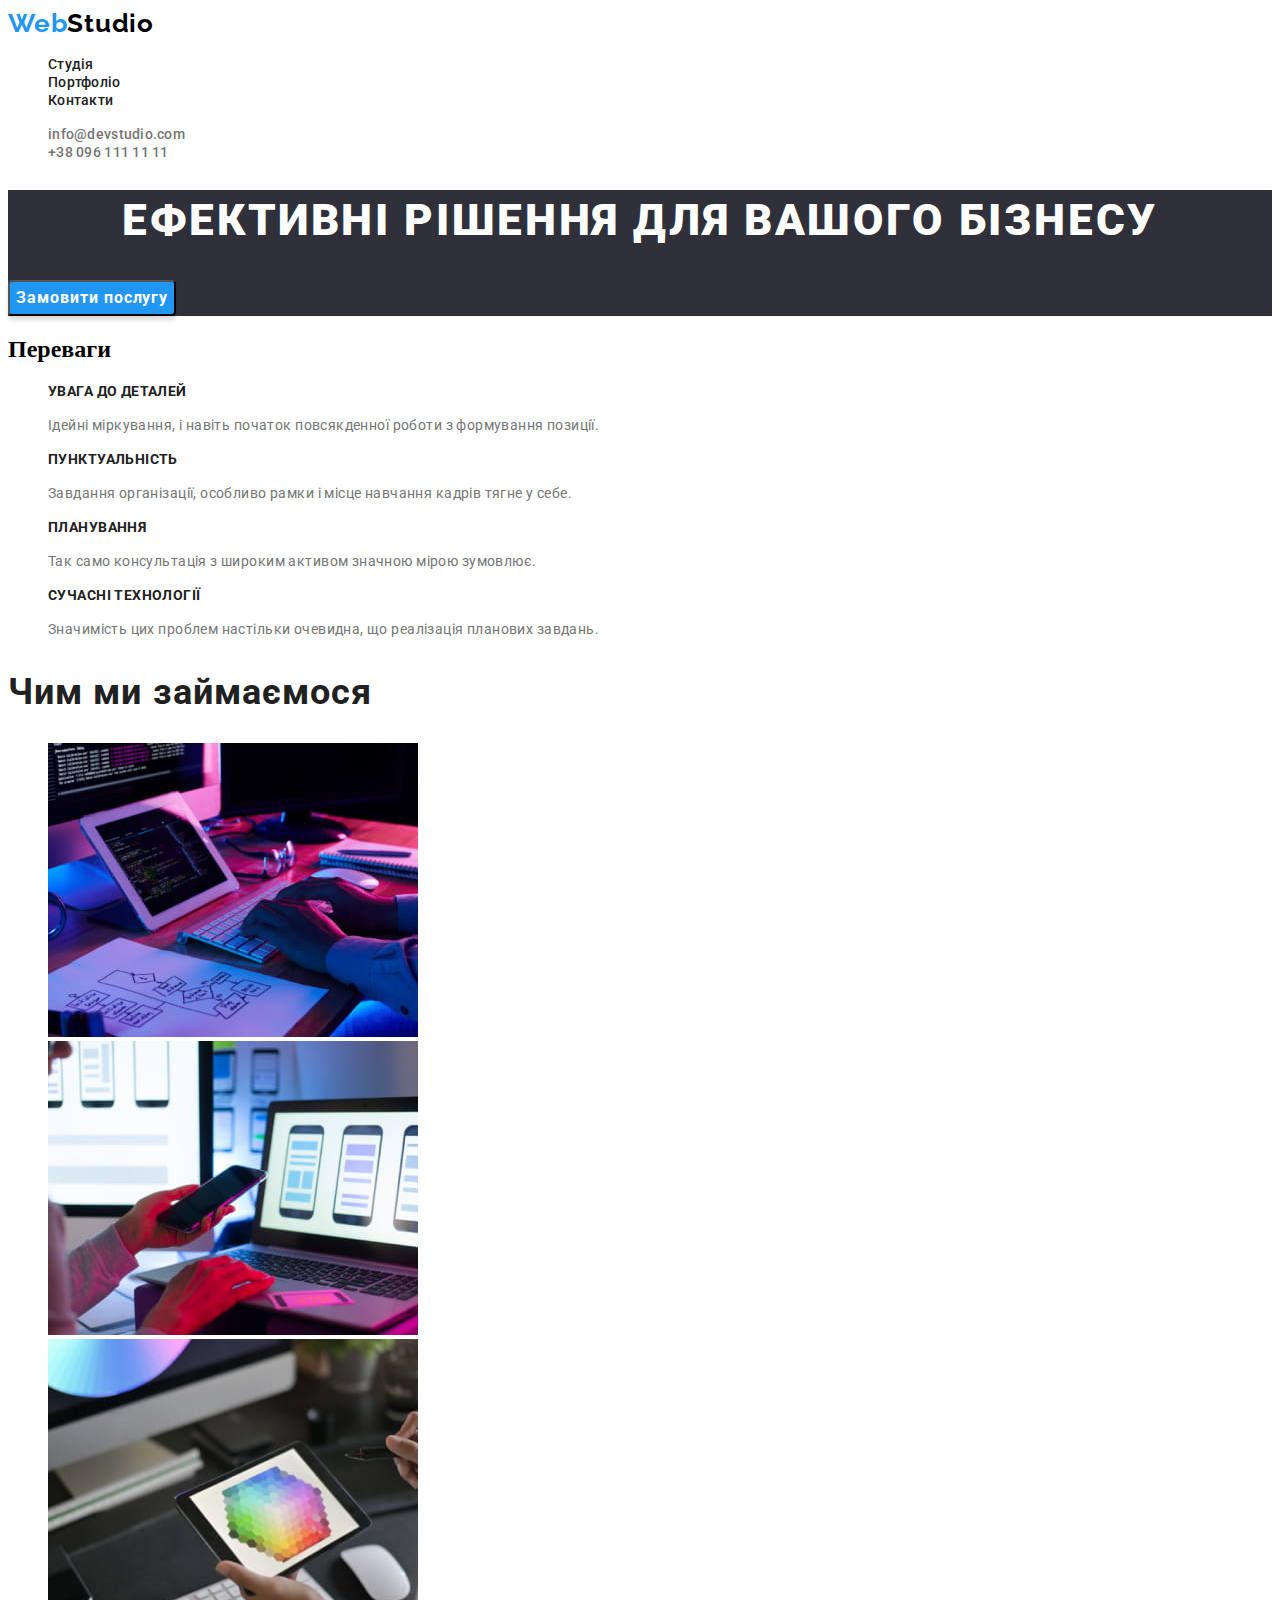
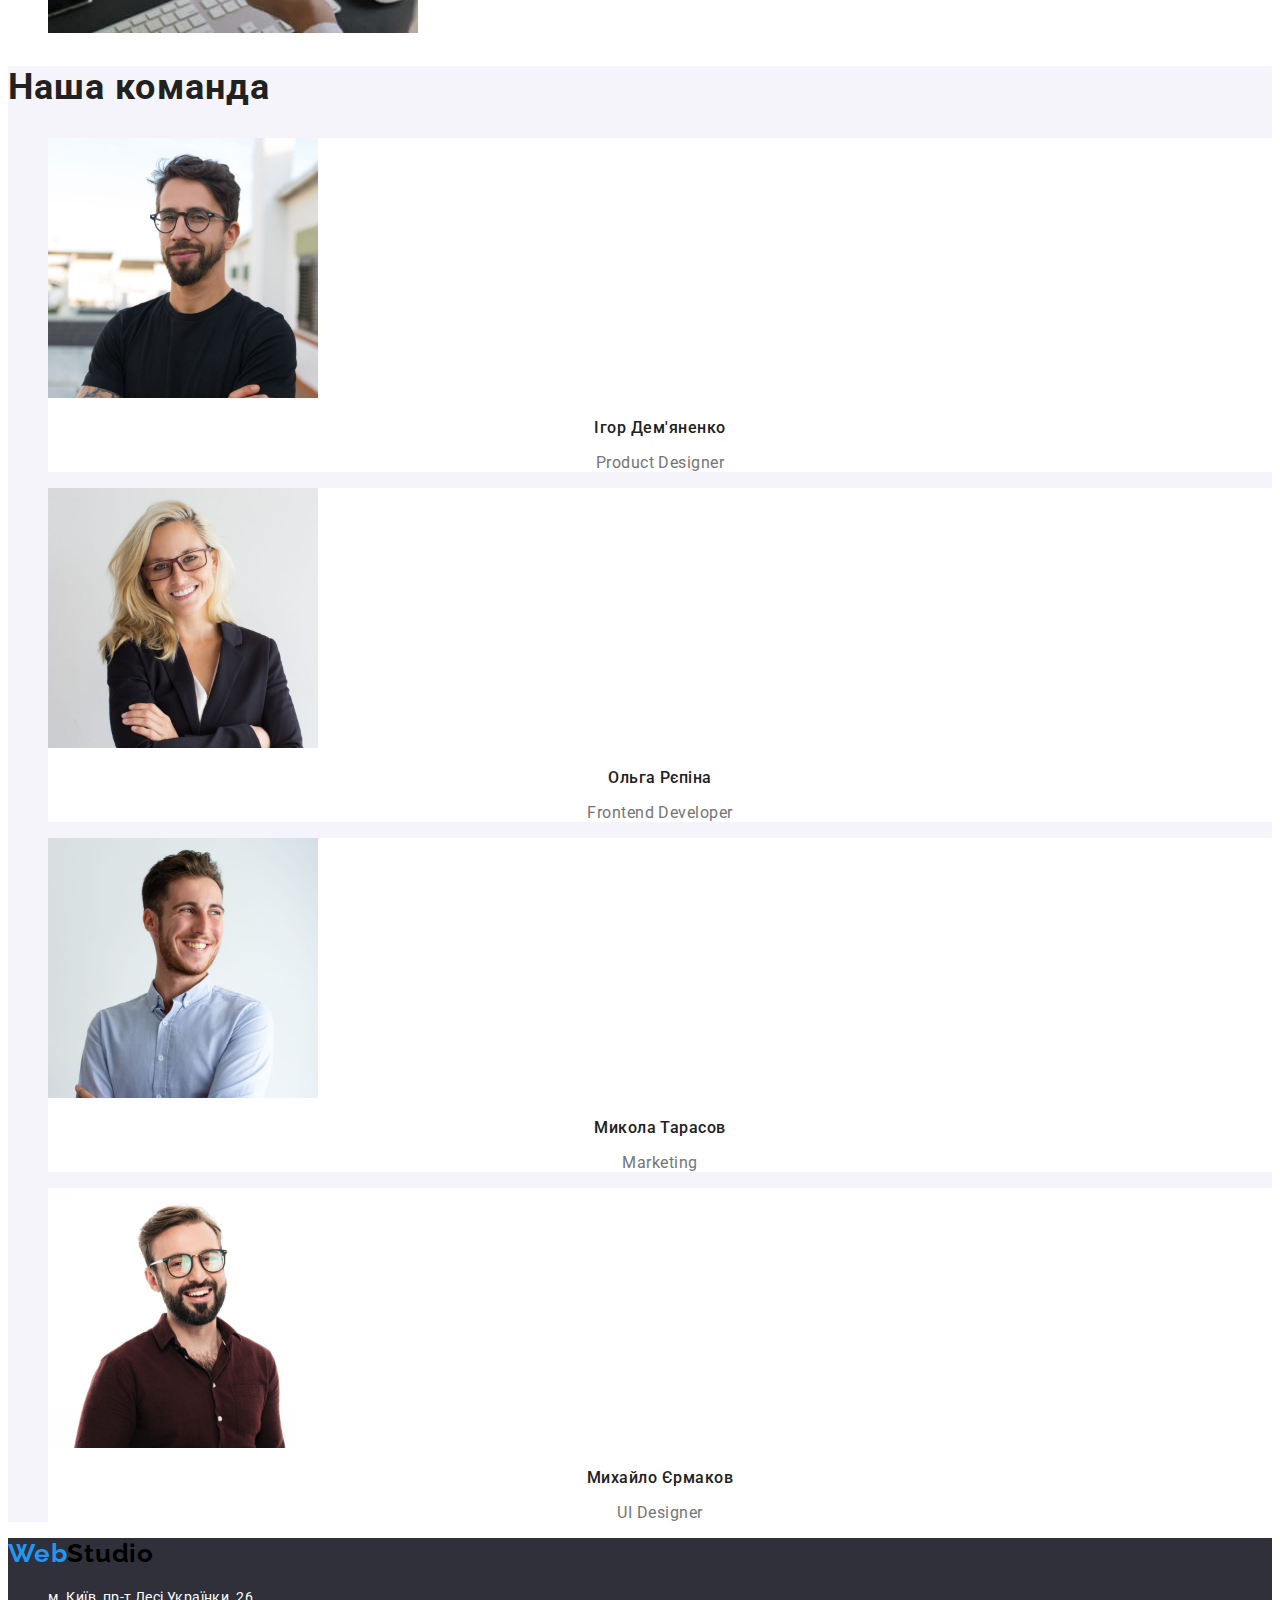
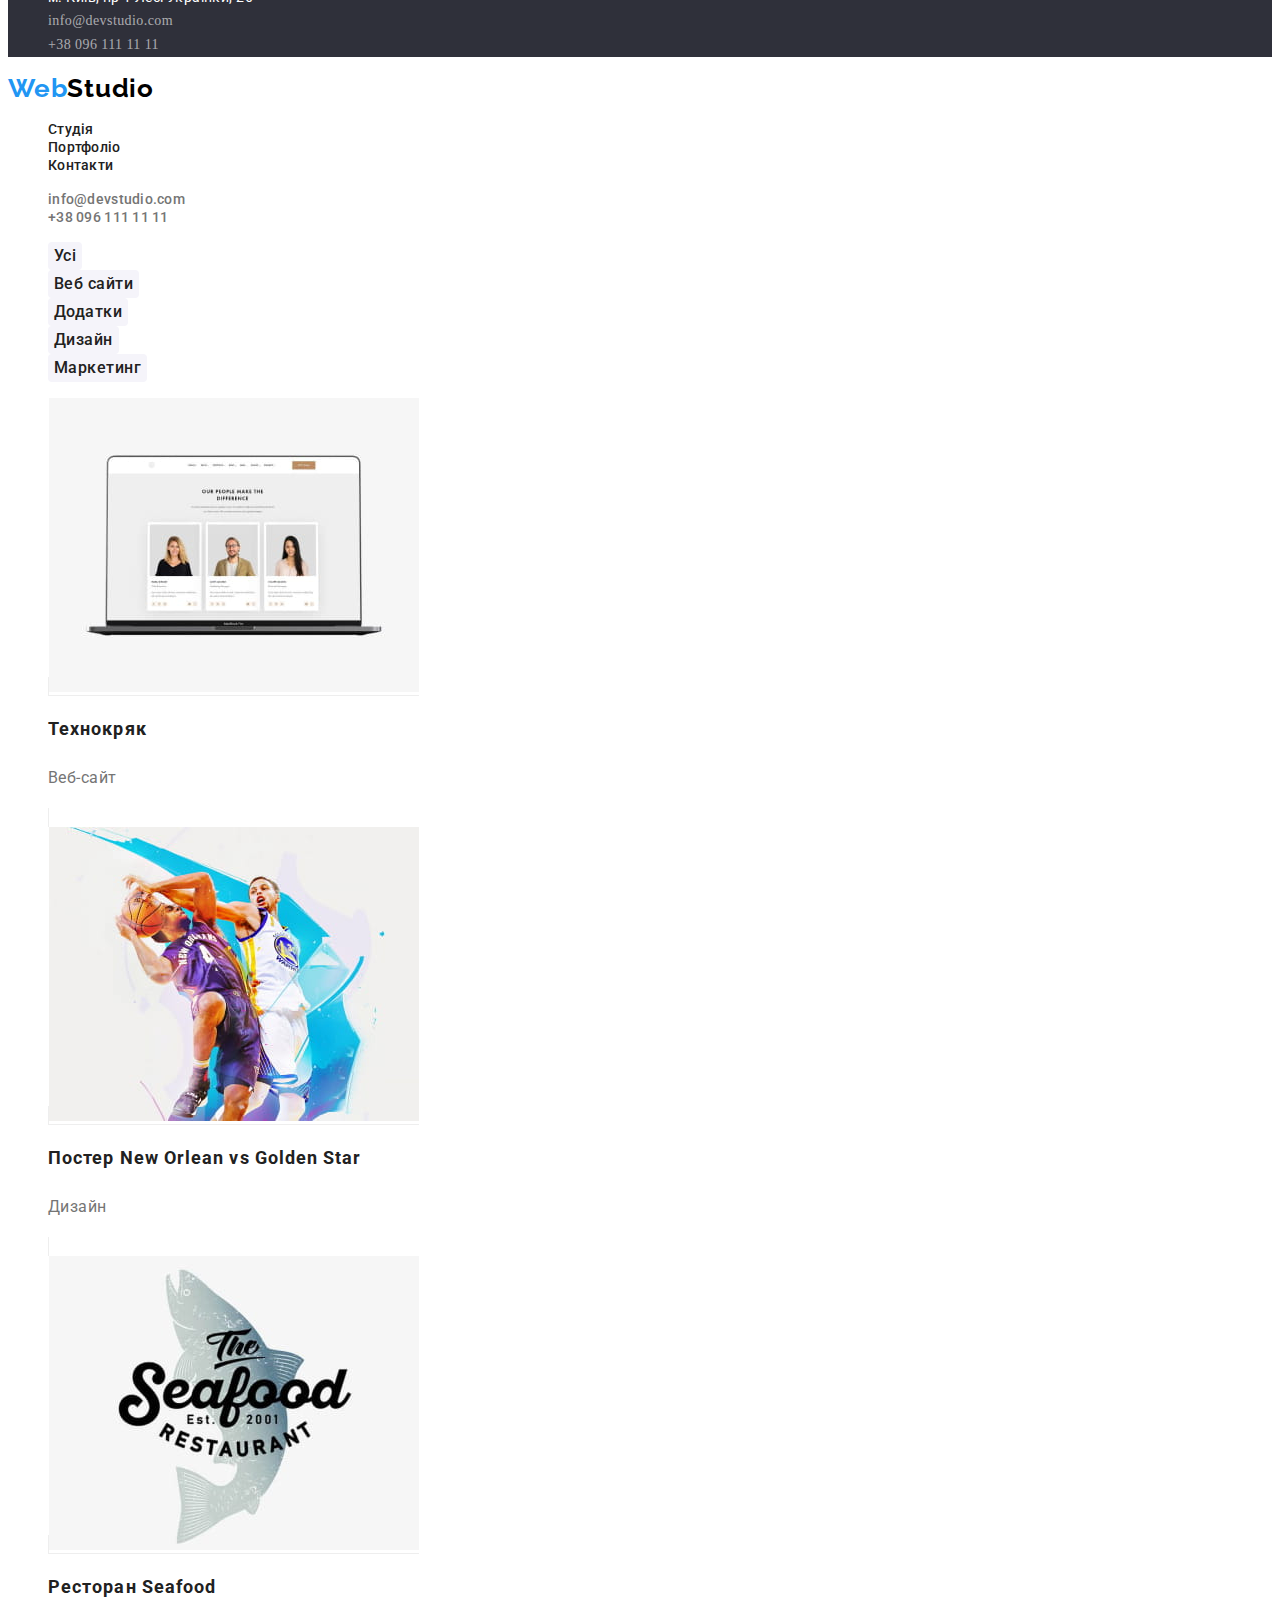
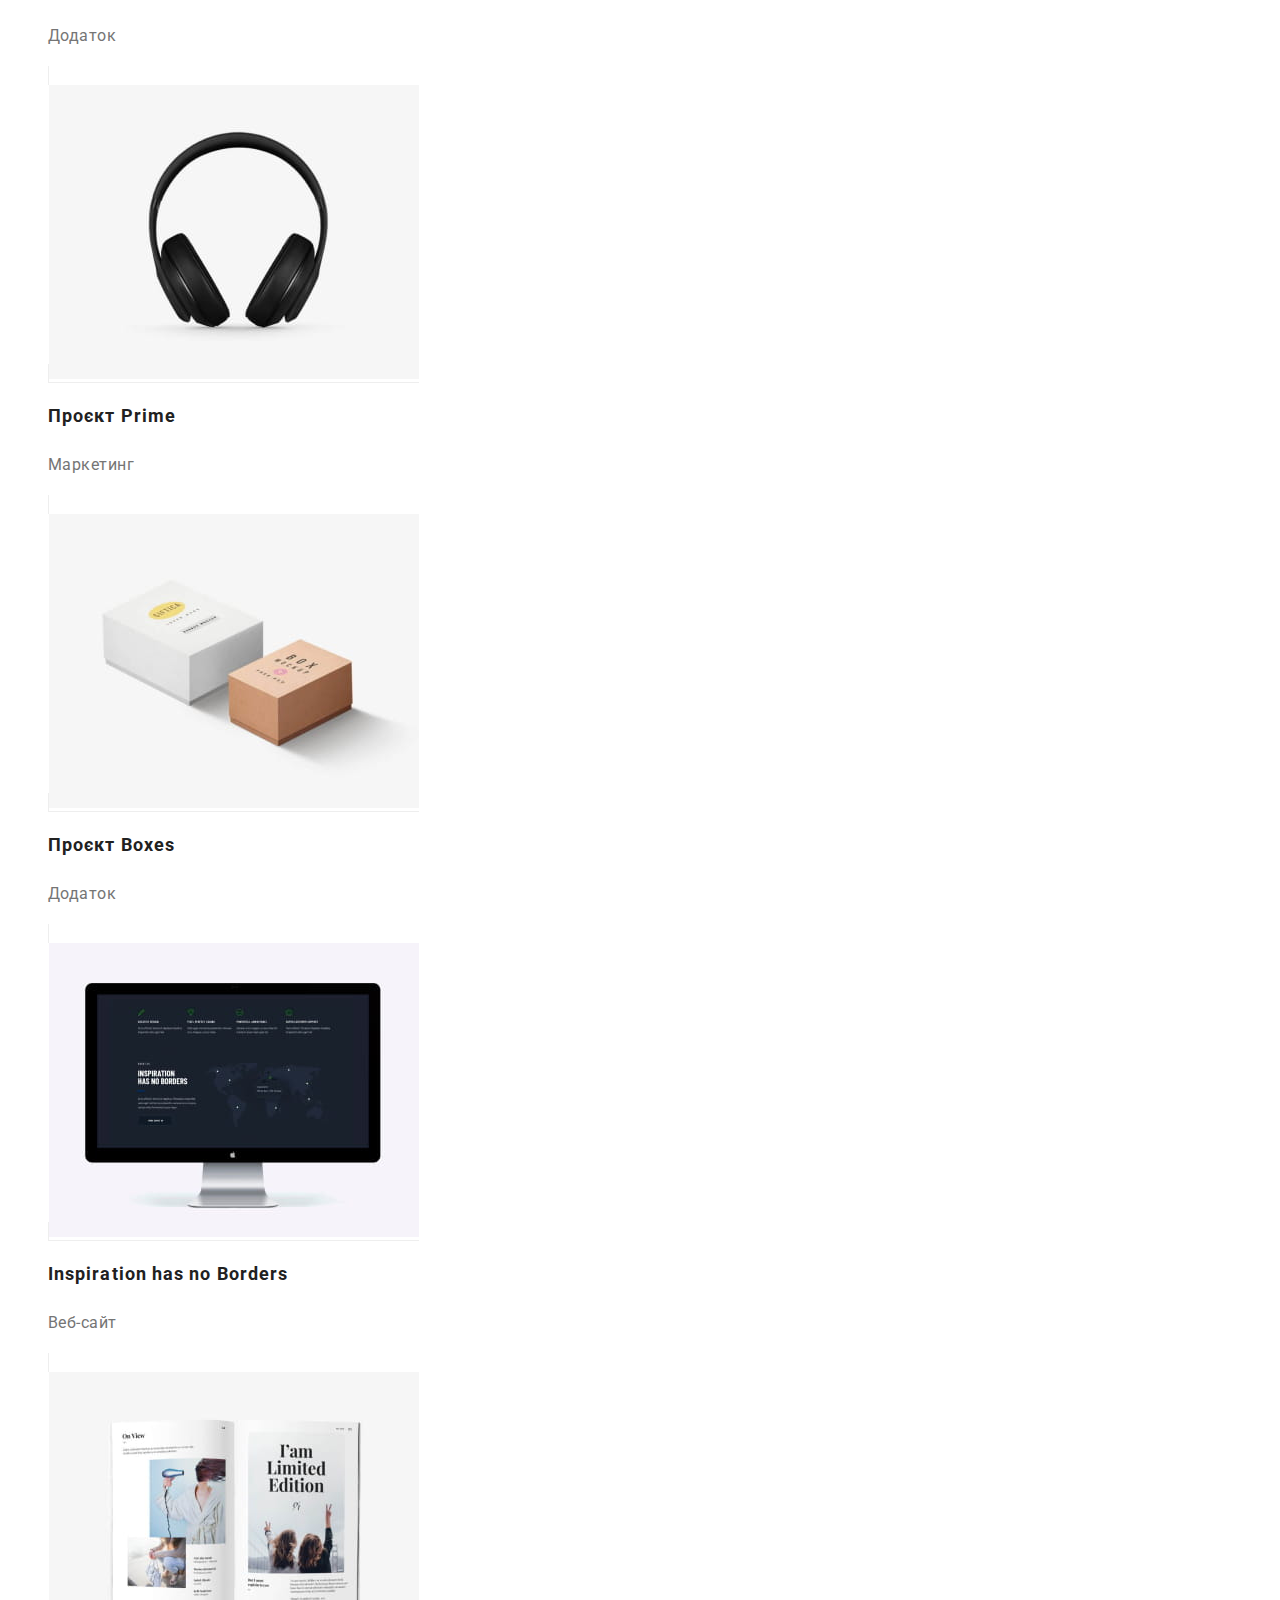
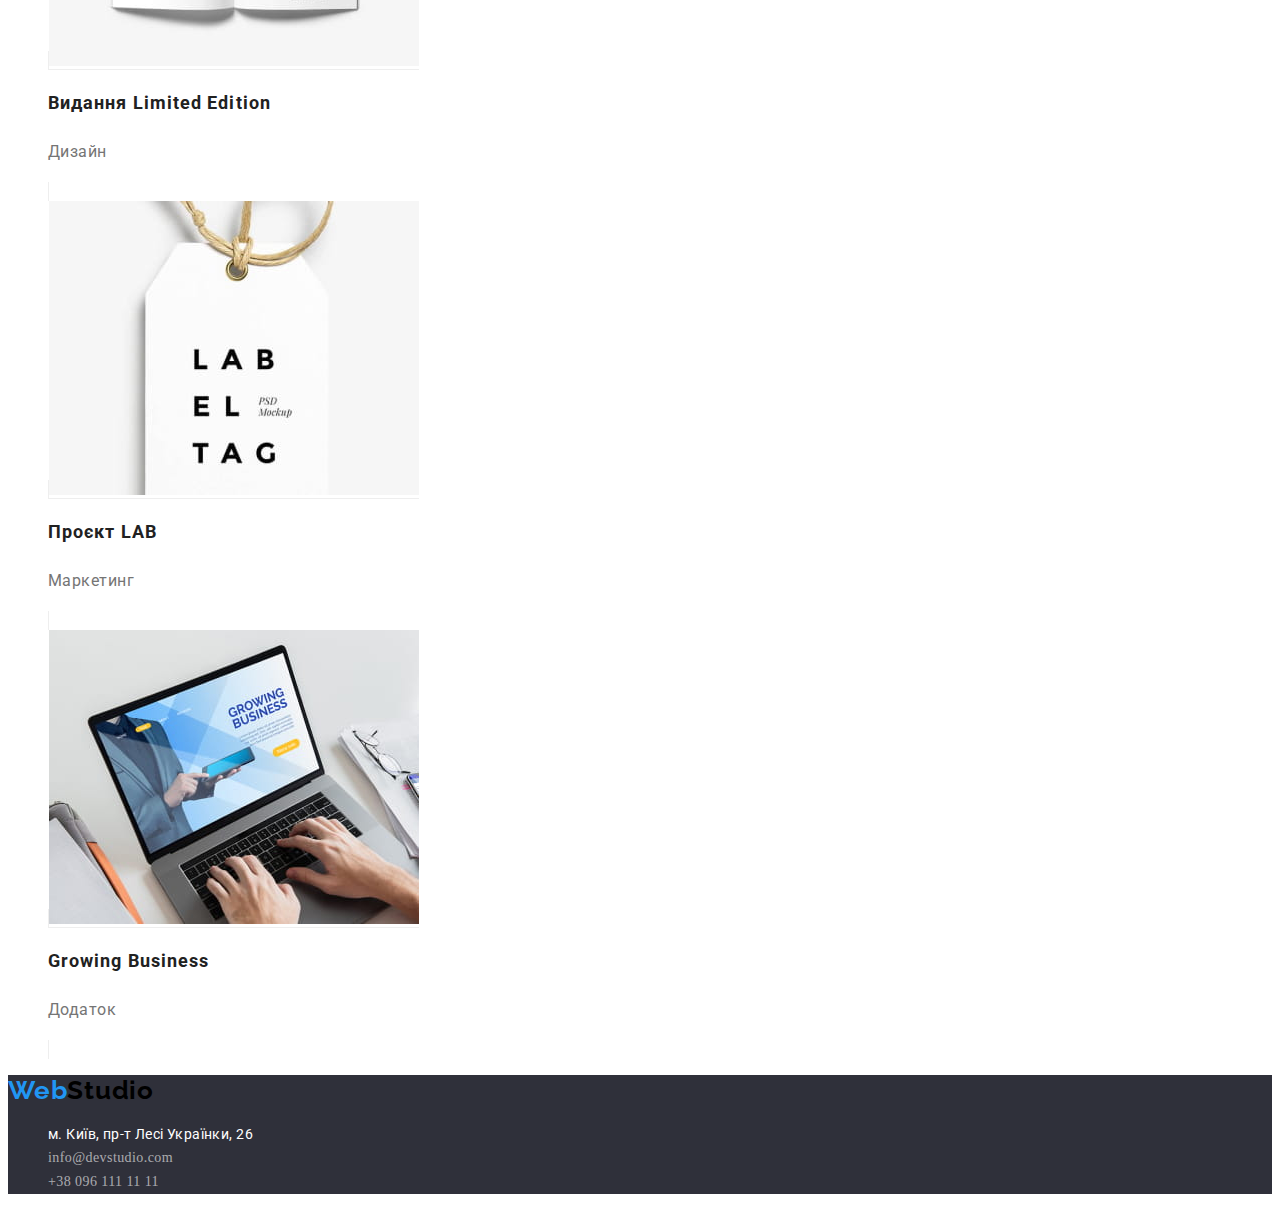
==== index.html @ d5ed4f88 "commit" ====
<!DOCTYPE html>
<html lang="uk">
  <head>
    <meta charset="UTF-8" />
    <meta http-equiv="X-UA-Compatible" content="IE=edge" />
    <meta name="viewport" content="width=device-width, initial-scale=1.0" />
    <link rel="preconnect" href="https://fonts.googleapis.com">
    <link rel="preconnect" href="https://fonts.gstatic.com" crossorigin>
    <link href="https://fonts.googleapis.com/css2?family=Raleway:wght@700&family=Roboto:wght@400;500;700;900&display=swap" rel="stylesheet">
    <link rel="stylesheet" href="styles/styles.css">
    <title>Studio</title>
  </head>
  <body class="page">
    <header class="header">
      <nav class="nav">
        <a href="" class="logo"> <span class="logo-part">Web</span>Studio</a>

        <ul class="list">
          <li> <a class="list-item" href="">Студія</a></li>
          <li><a class="list-item" href="">Портфоліо</a></li>
          <li><a class="list-item" href="">Контакти</a></li>
        </ul>
      </nav>
      <ul class="link-contacts">
        <li>
          <a class="link" href="mailto:info@devstudio.com">
            info@devstudio.com</a>
        </li>
        <li><a class="link" href="tel:+380961111111"> +38 096 111 11 11</a></li>
      </ul>
    </header>
    <main class="main">
      <!--Слоган та кнопка-->
      <section class="section">
        <div>
          <h1 class="slogan">Ефективні рішення для вашого бізнесу</h1>
          <button class="btn" type="button">Замовити послугу</button>
        </div>
      </section>
      <!--Переваги-->
      <section class="section-feature">
        <h2>Переваги</h2>
        <ul class="list-feature">
          <li>
            <h3 class="feature">УВАГА ДО ДЕТАЛЕЙ</h3>
            <p class="feature-text">
              Ідейні міркування, і навіть початок повсякденної роботи з
              формування позиції.
            </p>
          </li>
          <li>
            <h3 class="feature">ПУНКТУАЛЬНІСТЬ</h3>
            <p class="feature-text">
              Завдання організації, особливо рамки і місце навчання кадрів тягне
              у себе.
            </p>
          </li>
          <li>
            <h3 class="feature">ПЛАНУВАННЯ</h3>
            <p class="feature-text">
              Так само консультація з широким активом значною мірою зумовлює.
            </p>
          </li>
          <li>
            <h3 class="feature">СУЧАСНІ ТЕХНОЛОГІЇ</h3>
            <p class="feature-text">
              Значимість цих проблем настільки очевидна, що реалізація планових
              завдань.
            </p>
          </li>
        </ul>
      </section>
      <!--Чим ми займаємося-->
      <section class="section-how">
        <h2 class="caption">Чим ми займаємося</h2>
        <ul class="list-how" >
          <li>
            <img
              class="image-box"
              src="./image/box_1.jpg"
              alt="Пишемо коди"
              width="370"
              height="294"
            />
          </li>
          <li>
            <img
              class="image-box"
              src="./image/box_2.jpg"
              alt="Оптимізуємо"
              width="370"
              height="294"
            />
          </li>
          <li>
            <img
              class="image-box"
              src="./image/box_3.jpg"
              alt="Розробляємо дизайн"
              width="370"
              height="294"
            />
          </li>
        </ul>
      </section>
      <!--Наша команда-->
      <section class="section-team">
        <h2 class="caption">Наша команда</h2>
        <ul class="list-team">
          <li class="teammate">
            <img
              class="image-team"
              src="./image/team/team1.jpg"
              alt="Хлопець з бородою коричнева рубашка"
              width="270"
              height="260"
            />
            <h3 class="name-teammate">Ігор Дем'яненко</h3>
            <p class="job-title" lang="en">Product Designer</p>
          </li>
          <li class="teammate">
            <img
              class="image-team"
              src="./image/team/team2.jpg"
              alt=" Білявка у чорній сорочці"
              width="270"
              height="260"
            />
            <h3 class="name-teammate">Ольга Рєпіна</h3>
            <p class="job-title" lang="en">Frontend Developer</p>
          </li>
          <li class="teammate">
            <img
              class="image-team"
              src="./image/team/team3.jpg"
              alt="Хлопець у блакитній сорочці"
              width="270"
              height="260"
            />
            <h3 class="name-teammate">Микола Тарасов</h3>
            <p class="job-title" lang="en">Marketing</p>
          </li>
          <li class="teammate">
            <img
              class="image-team"
              src="./image/team/team4.jpg"
              alt="Хлопець з бородою чорна футболка"
              width="270"
              height="260"
            />
            <h3 class="name-teammate">Михайло Єрмаков</h3>
            <p class="job-title" lang="en">UI Designer</p>
          </li>
        </ul>
      </section>
    </main>
    <footer class="footer">
      <a href="" class="logo"> <span class="logo-part">Web</span>Studio</a>
      <address class="addres-box">
        <ul class="address-item">
          <li><a class="adress-list" href="м. Київ, пр-т Лесі Українки, 26"> м. Київ, пр-т Лесі Українки, 26</a></li>
          <li><a class="adress-contact" href="mailto:info@devstudio.com"> info@devstudio.com</a></li>
          <li><a class="adress-contact" href="tel:+380961111111">+38 096 111 11 11</a></li>
        </ul>
      </address>
    </footer>
  </body>
</html>


  <header class="header">
    <nav class="nav">
      <a href="" class="logo"> <span class="logo-part">Web</span>Studio</a>

      <ul class="list">
        <li> <a class="list-item" href="">Студія</a></li>
        <li><a class="list-item" href="">Портфоліо</a></li>
        <li><a class="list-item" href="">Контакти</a></li>
      </ul>
    </nav>
    <ul class="link-contacts">
      <li>
        <a class="link" href="mailto:info@devstudio.com">
          info@devstudio.com</a>
      </li>
      <li><a class="link" href="tel:+380961111111"> +38 096 111 11 11</a></li>
    </ul>
  </header>
  <main>
    <section>
      <ul class="btn-list">
        <li ><button class="btn2" type="button" >Усі</button></li>
        <li ><button class="btn2" type="button" >Веб сайти</button></li>
        <li ><button class="btn2" type="button" >Додатки</button></li>
        <li ><button class="btn2" type="button" >Дизайн</button></li>
        <li ><button class="btn2" type="button" >Маркетинг</button></li>
      
      </ul>
      <ul class="project-list">
        <li>
          <a class="project-item" href="">
            <img src="./image/cards/img01.jpg" alt="" width="370" height="294"  >
            <h2 class="project-name">Технокряк</h2>
            <p class="project-type" >Веб-сайт</p>
          </a>
        </li>
        <li>
          <a  class="project-item" href="">
            <img src="./image/cards/img02.jpg" alt="" width="370" height="294"  >
            <h2 class="project-name" >Постер New Orlean vs Golden Star</h2>
            <p class="project-type" >Дизайн</p>
          </a>
        </li>
        <li>
          <a  class="project-item" href="">
            <img src="./image/cards/img03.jpg" alt="" width="370" height="294"  >
            <h2 class="project-name" >Ресторан Seafood</h2>
            <p class="project-type" >Додаток</p>
          </a>
        </li>
        <li>
          <a  class="project-item" href="">
            <img src="./image/cards/img04.jpg" alt="" width="370" height="294"  >
            <h2 class="project-name" >Проєкт Prime</h2>
            <p class="project-type" >Маркетинг</p>
          </a>
        </li>
        <li>
          <a  class="project-item" href="">
            <img src="./image/cards/img05.jpg" alt="" width="370" height="294"  >
            <h2 class="project-name" >Проєкт Boxes</h2>
            <p class="project-type" >Додаток</p>
          </a>
        </li>
        <li>
          <a  class="project-item" href="">
            <img src="./image/cards/img06.jpg" alt="" width="370" height="294"  >
            <h2 class="project-name" >Inspiration has no Borders</h2>
            <p class="project-type" >Веб-сайт</p>
          </a>
        </li>
        <li>
          <a  class="project-item" href="">
            <img src="./image/cards/img07.jpg" alt="" width="370" height="294"  >
            <h2 class="project-name" >Видання Limited Edition</h2>
            <p class="project-type" >Дизайн</p>
          </a>
        </li>
        <li>
          <a  class="project-item" href="">
            <img src="./image/cards/img08.jpg" alt="" width="370" height="294"  >
            <h2 class="project-name" >Проєкт LAB</h2>
            <p class="project-type" >Маркетинг</p>
          </a>
        </li>
        <li>
          <a  class="project-item" href="">
            <img src="./image/cards/img09.jpg" alt="" width="370" height="294"  >
            <h2 class="project-name" >Growing Business</h2>
            <p class="project-type" >Додаток</p>
          </a>
        </li>
      </ul>
    </section>
  </main>
  <footer class="footer">
    <a href="" class="logo"> <span class="logo-part">Web</span>Studio</a>
      <address class="addres-box">
        <ul class="address-item">
          <li><a class="adress-list" href="">м. Київ, пр-т Лесі Українки, 26</li></a>
          <li><a class="adress-contact" href="mailto:info@devstudio.com"> info@devstudio.com</a></li>
          <li><a class="adress-contact" href="tel:+380961111111">+38 096 111 11 11</a></li>
      </ul>
    </address>
  </footer>
---- styles/styles.css ----
/* шрифти font-family: 'Raleway', sans-serif;
font-family: 'Roboto', sans-serif;*/
.body {
  font-family: "Raleway", sans-serif;
  font-family: "Roboto", sans-serif;
}

.header {
  background: #ffffff;
}

/*Логотип*/
.logo {
  font-family: "Raleway";

  font-weight: 700;
  font-size: 26px;
  line-height: 31px;
  line-height: 31px;
  /* identical to box height */

  letter-spacing: 0.03em;
  text-decoration: none;

  color: #000000;
}
.logo-part {
  color: #2196f3;
}
/*Меню навігaції*/
.list {
  list-style-type: none;
  text-decoration: none;
}
.list-item {
  font-family: "Roboto";
  font-style: normal;
  font-weight: 500;
  font-size: 14px;
  list-style-type: none;
  text-decoration: none;
  line-height: 16px;
  letter-spacing: 0.02em;

  color: #212121;
}
.list-item:hover {
  color: #2196f3;
}
/*Контактна информація*/
.link {
  font-family: "Roboto";
  font-style: normal;
  font-weight: 500;
  font-size: 14px;
  line-height: 16px;
  letter-spacing: 0.02em;
  text-decoration: none;
  list-style-type: none;

  color: #757575;
}
.link:hover {
  color: #2196f3;
}
.link-contacts {
  list-style-type: none;
}
.section {
  background-color: #2f303a;
}
/* Слоган*/
.slogan {
  font-family: "Roboto";
  font-style: normal;
  font-weight: 900;
  font-size: 44px;
  line-height: 60px;
  color: #ffffff;
  text-align: center;
  letter-spacing: 0.06em;
  text-transform: uppercase;
}
/* Кнопка*/
.btn {
  font-family: "Roboto";
  font-style: normal;
  font-weight: 700;
  font-size: 16px;
  line-height: 30px;
  /* identical to box height, or 188% */
  color: #ffffff;

  display: flex;
  align-items: center;
  text-align: center;
  letter-spacing: 0.06em;
  background: #2196f3;
  box-shadow: 0px 4px 4px rgba(0, 0, 0, 0.15);
  border-radius: 4px;
}


.section-feature .section-how {
  background-color: #f5f5f5;
}
.list-feature {
  list-style-type: none;
}
/*Переваги*/
.feature {
  font-family: "Roboto";
  font-style: normal;
  font-weight: 700;
  font-size: 14px;
  line-height: 16px;
  letter-spacing: 0.03em;
  text-transform: uppercase;

  color: #212121;
}
.feature-text {
  font-family: "Roboto";
  font-style: normal;
  font-weight: 400;
  font-size: 14px;
  line-height: 24px;
  /* or 171% */

  letter-spacing: 0.03em;

  color: #757575;
}
/* Чим ми займаємось*/
.list-how {
  list-style-type: none;
}
.caption {
  font-family: "Roboto";
  font-style: normal;
  font-size: 36px;
  line-height: 42px;
  letter-spacing: 0.03em;

  color: #212121;
}
/* Наша команда*/

.section-team {
  background-color: #f5f4fa;
}
.list-team {
  list-style-type: none;
}
.name-teammate {
  font-family: "Roboto";
  font-style: normal;
  font-weight: 500;
  font-size: 16px;
  line-height: 19px;
  /* identical to box height */

  text-align: center;
  letter-spacing: 0.03em;

  color: #212121;
}
.job-title {
  font-family: "Roboto";
  font-style: normal;
  font-weight: 400;
  font-size: 16px;
  line-height: 19px;
  /* identical to box height */

  text-align: center;
  letter-spacing: 0.03em;

  color: #757575;
}
.teammate {
  background: #ffffff;
}
/* Footer*/
.footer {
  background-color: #2f303a;
}
.address-item {
  list-style-type: none;
}
.adress-list {
  font-family: "Roboto";
  font-style: normal;
  font-weight: 400;
  font-size: 14px;
  line-height: 24px;
  /* or 171% */

  letter-spacing: 0.03em;

  color: #ffffff;
  text-decoration: none;
}
.adress-contact {
  ont-family: "Roboto";
  font-style: normal;
  font-weight: 400;
  font-size: 14px;
  line-height: 24px;
  /* or 171% */

  letter-spacing: 0.03em;

  color: rgba(255, 255, 255, 0.6);
  text-decoration: none;
}
/* CSS HW 2*/
/* Кнопки*/

.btn-list {
  list-style-type: none;
}
.btn2 {
  font-family: "Roboto";
  font-style: normal;
  font-weight: 500;
  font-size: 16px;
  line-height: 26px;
  /* identical to box height, or 162% */

  text-align: center;
  letter-spacing: 0.03em;

  color: #212121;

  border: none;
  background: #f5f4fa;
  border-radius: 4px;
}
.btn2:hover {
  font-family: "Roboto";
  font-style: normal;
  font-weight: 500;
  font-size: 16px;
  line-height: 26px;
  /* identical to box height, or 162% */

  text-align: center;
  letter-spacing: 0.03em;

  color: #ffffff;
  background: #2196f3;
  /* shadow-middle */
}
/* Проекти*/

.project-list {
  list-style-type: none;
}
.project-name {
  font-family: "Roboto";
  font-style: normal;
  font-weight: 700;
  font-size: 18px;
  line-height: 36px;
  /* identical to box height, or 200% */
  text-decoration: none;
  letter-spacing: 0.06em;

  color: #212121;
}
.project-item {
  text-decoration: none;
  background: #FFFFFF;
  border: 1px solid #EEEEEE;

}
.project-type {
  font-family: "Roboto";
  font-style: normal;
  font-weight: 400;
  font-size: 16px;
  line-height: 30px;
  /* identical to box height, or 188% */

  letter-spacing: 0.03em;

  color: #757575;
}
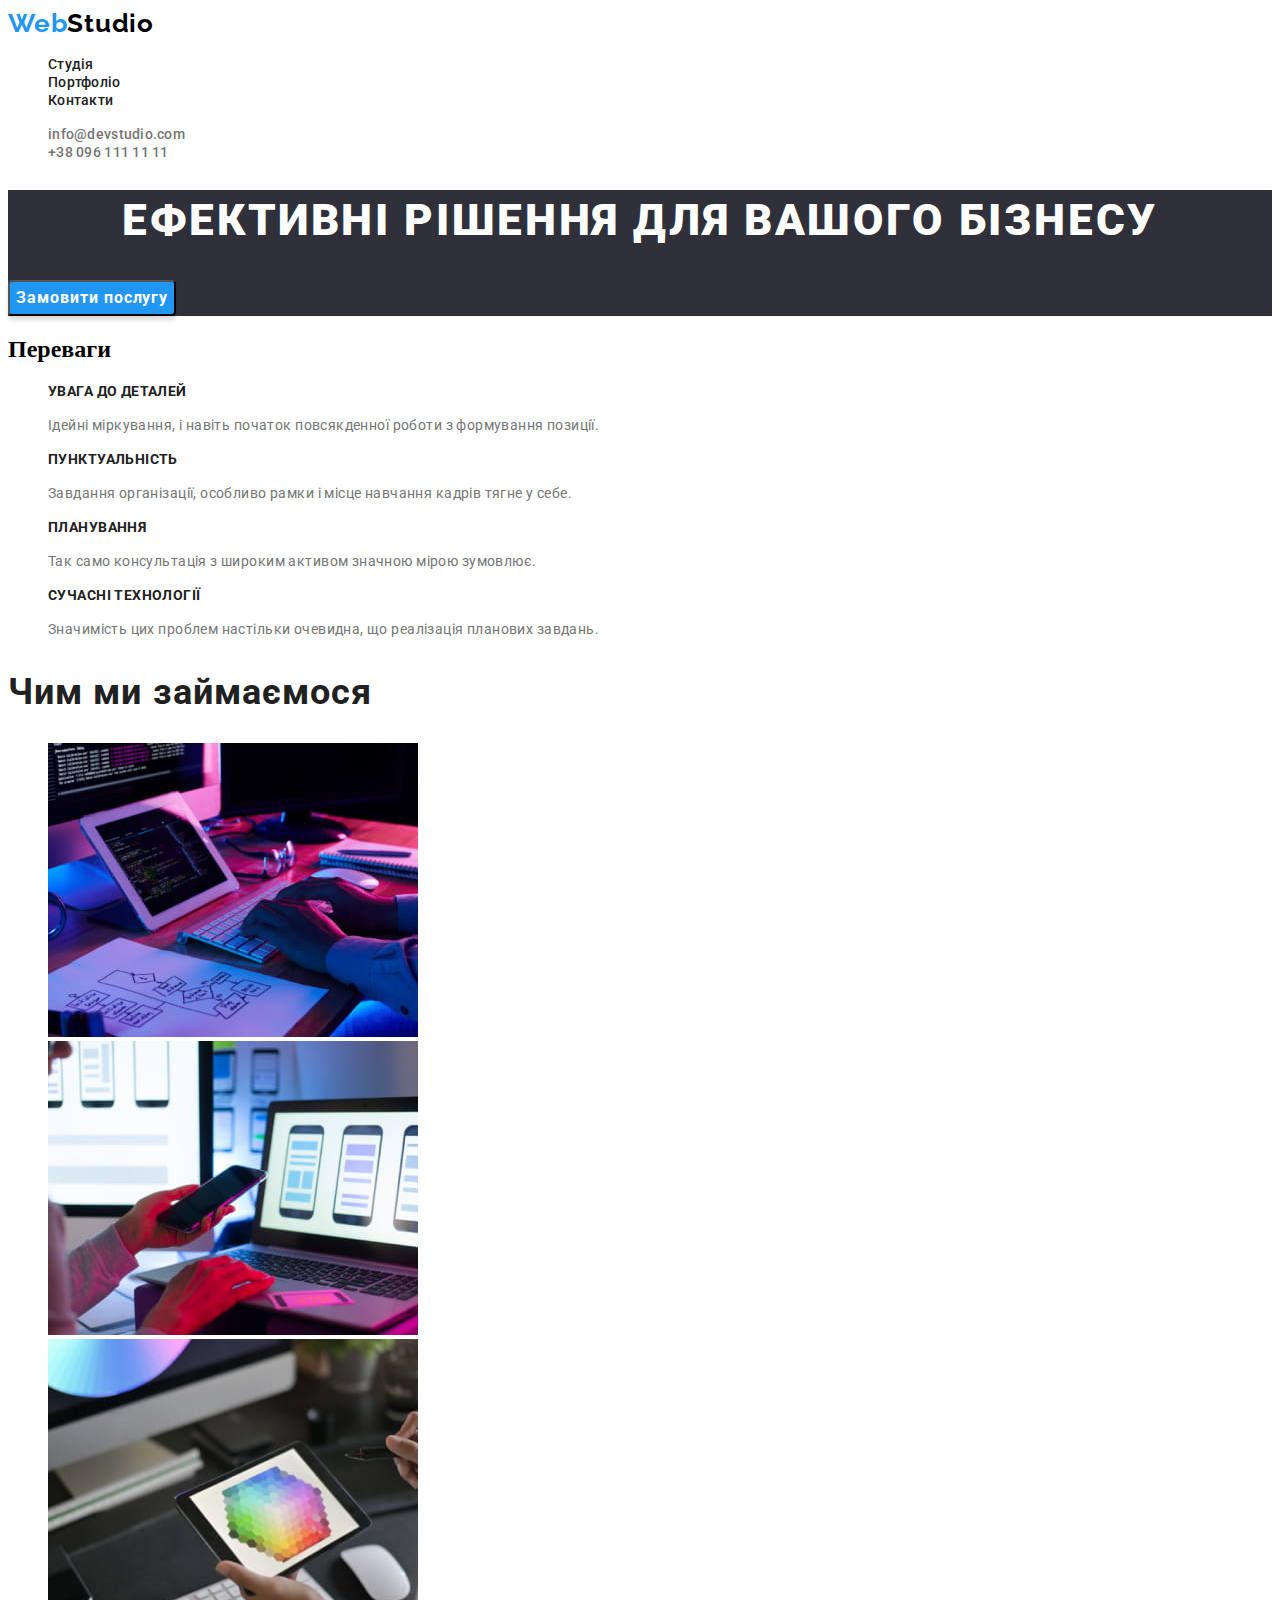
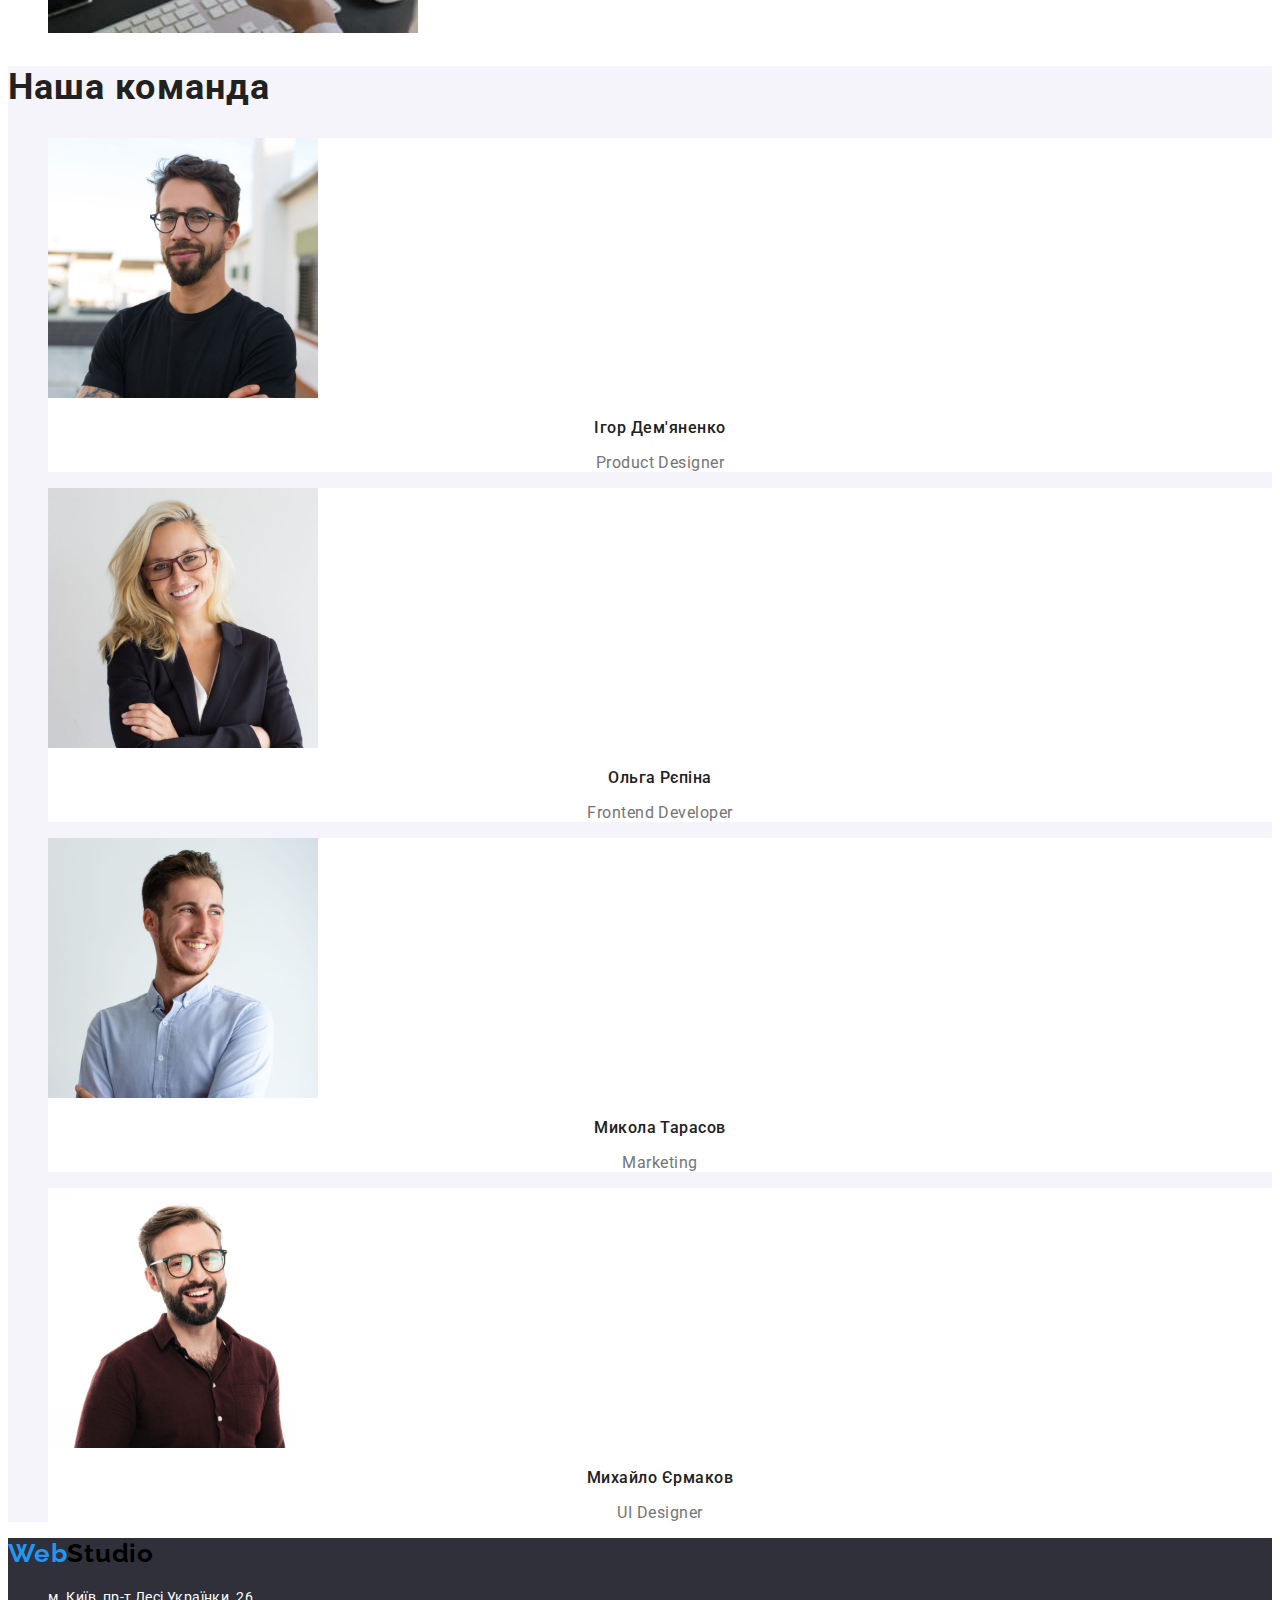
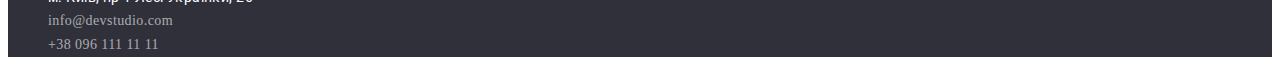
==== commit 0ee2e70a: "commit" ====
--- a/index.html
+++ b/index.html
@@ -17,7 +17,7 @@
 
         <ul class="list">
           <li> <a class="list-item" href="">Студія</a></li>
-          <li><a class="list-item" href="">Портфоліо</a></li>
+          <li><a class="list-item" href="./portfolio.html">Портфоліо</a></li>
           <li><a class="list-item" href="">Контакти</a></li>
         </ul>
       </nav>
@@ -158,7 +158,7 @@
       <a href="" class="logo"> <span class="logo-part">Web</span>Studio</a>
       <address class="addres-box">
         <ul class="address-item">
-          <li><a class="adress-list" href="м. Київ, пр-т Лесі Українки, 26"> м. Київ, пр-т Лесі Українки, 26</a></li>
+          <li><a class="adress-list" href="м.Київ,пртЛесіУкраїнки,26"> м. Київ, пр-т Лесі Українки, 26</a></li>
           <li><a class="adress-contact" href="mailto:info@devstudio.com"> info@devstudio.com</a></li>
           <li><a class="adress-contact" href="tel:+380961111111">+38 096 111 11 11</a></li>
         </ul>
@@ -167,109 +167,3 @@
   </body>
 </html>
 
-
-  <header class="header">
-    <nav class="nav">
-      <a href="" class="logo"> <span class="logo-part">Web</span>Studio</a>
-
-      <ul class="list">
-        <li> <a class="list-item" href="">Студія</a></li>
-        <li><a class="list-item" href="">Портфоліо</a></li>
-        <li><a class="list-item" href="">Контакти</a></li>
-      </ul>
-    </nav>
-    <ul class="link-contacts">
-      <li>
-        <a class="link" href="mailto:info@devstudio.com">
-          info@devstudio.com</a>
-      </li>
-      <li><a class="link" href="tel:+380961111111"> +38 096 111 11 11</a></li>
-    </ul>
-  </header>
-  <main>
-    <section>
-      <ul class="btn-list">
-        <li ><button class="btn2" type="button" >Усі</button></li>
-        <li ><button class="btn2" type="button" >Веб сайти</button></li>
-        <li ><button class="btn2" type="button" >Додатки</button></li>
-        <li ><button class="btn2" type="button" >Дизайн</button></li>
-        <li ><button class="btn2" type="button" >Маркетинг</button></li>
-      
-      </ul>
-      <ul class="project-list">
-        <li>
-          <a class="project-item" href="">
-            <img src="./image/cards/img01.jpg" alt="" width="370" height="294"  >
-            <h2 class="project-name">Технокряк</h2>
-            <p class="project-type" >Веб-сайт</p>
-          </a>
-        </li>
-        <li>
-          <a  class="project-item" href="">
-            <img src="./image/cards/img02.jpg" alt="" width="370" height="294"  >
-            <h2 class="project-name" >Постер New Orlean vs Golden Star</h2>
-            <p class="project-type" >Дизайн</p>
-          </a>
-        </li>
-        <li>
-          <a  class="project-item" href="">
-            <img src="./image/cards/img03.jpg" alt="" width="370" height="294"  >
-            <h2 class="project-name" >Ресторан Seafood</h2>
-            <p class="project-type" >Додаток</p>
-          </a>
-        </li>
-        <li>
-          <a  class="project-item" href="">
-            <img src="./image/cards/img04.jpg" alt="" width="370" height="294"  >
-            <h2 class="project-name" >Проєкт Prime</h2>
-            <p class="project-type" >Маркетинг</p>
-          </a>
-        </li>
-        <li>
-          <a  class="project-item" href="">
-            <img src="./image/cards/img05.jpg" alt="" width="370" height="294"  >
-            <h2 class="project-name" >Проєкт Boxes</h2>
-            <p class="project-type" >Додаток</p>
-          </a>
-        </li>
-        <li>
-          <a  class="project-item" href="">
-            <img src="./image/cards/img06.jpg" alt="" width="370" height="294"  >
-            <h2 class="project-name" >Inspiration has no Borders</h2>
-            <p class="project-type" >Веб-сайт</p>
-          </a>
-        </li>
-        <li>
-          <a  class="project-item" href="">
-            <img src="./image/cards/img07.jpg" alt="" width="370" height="294"  >
-            <h2 class="project-name" >Видання Limited Edition</h2>
-            <p class="project-type" >Дизайн</p>
-          </a>
-        </li>
-        <li>
-          <a  class="project-item" href="">
-            <img src="./image/cards/img08.jpg" alt="" width="370" height="294"  >
-            <h2 class="project-name" >Проєкт LAB</h2>
-            <p class="project-type" >Маркетинг</p>
-          </a>
-        </li>
-        <li>
-          <a  class="project-item" href="">
-            <img src="./image/cards/img09.jpg" alt="" width="370" height="294"  >
-            <h2 class="project-name" >Growing Business</h2>
-            <p class="project-type" >Додаток</p>
-          </a>
-        </li>
-      </ul>
-    </section>
-  </main>
-  <footer class="footer">
-    <a href="" class="logo"> <span class="logo-part">Web</span>Studio</a>
-      <address class="addres-box">
-        <ul class="address-item">
-          <li><a class="adress-list" href="">м. Київ, пр-т Лесі Українки, 26</li></a>
-          <li><a class="adress-contact" href="mailto:info@devstudio.com"> info@devstudio.com</a></li>
-          <li><a class="adress-contact" href="tel:+380961111111">+38 096 111 11 11</a></li>
-      </ul>
-    </address>
-  </footer>
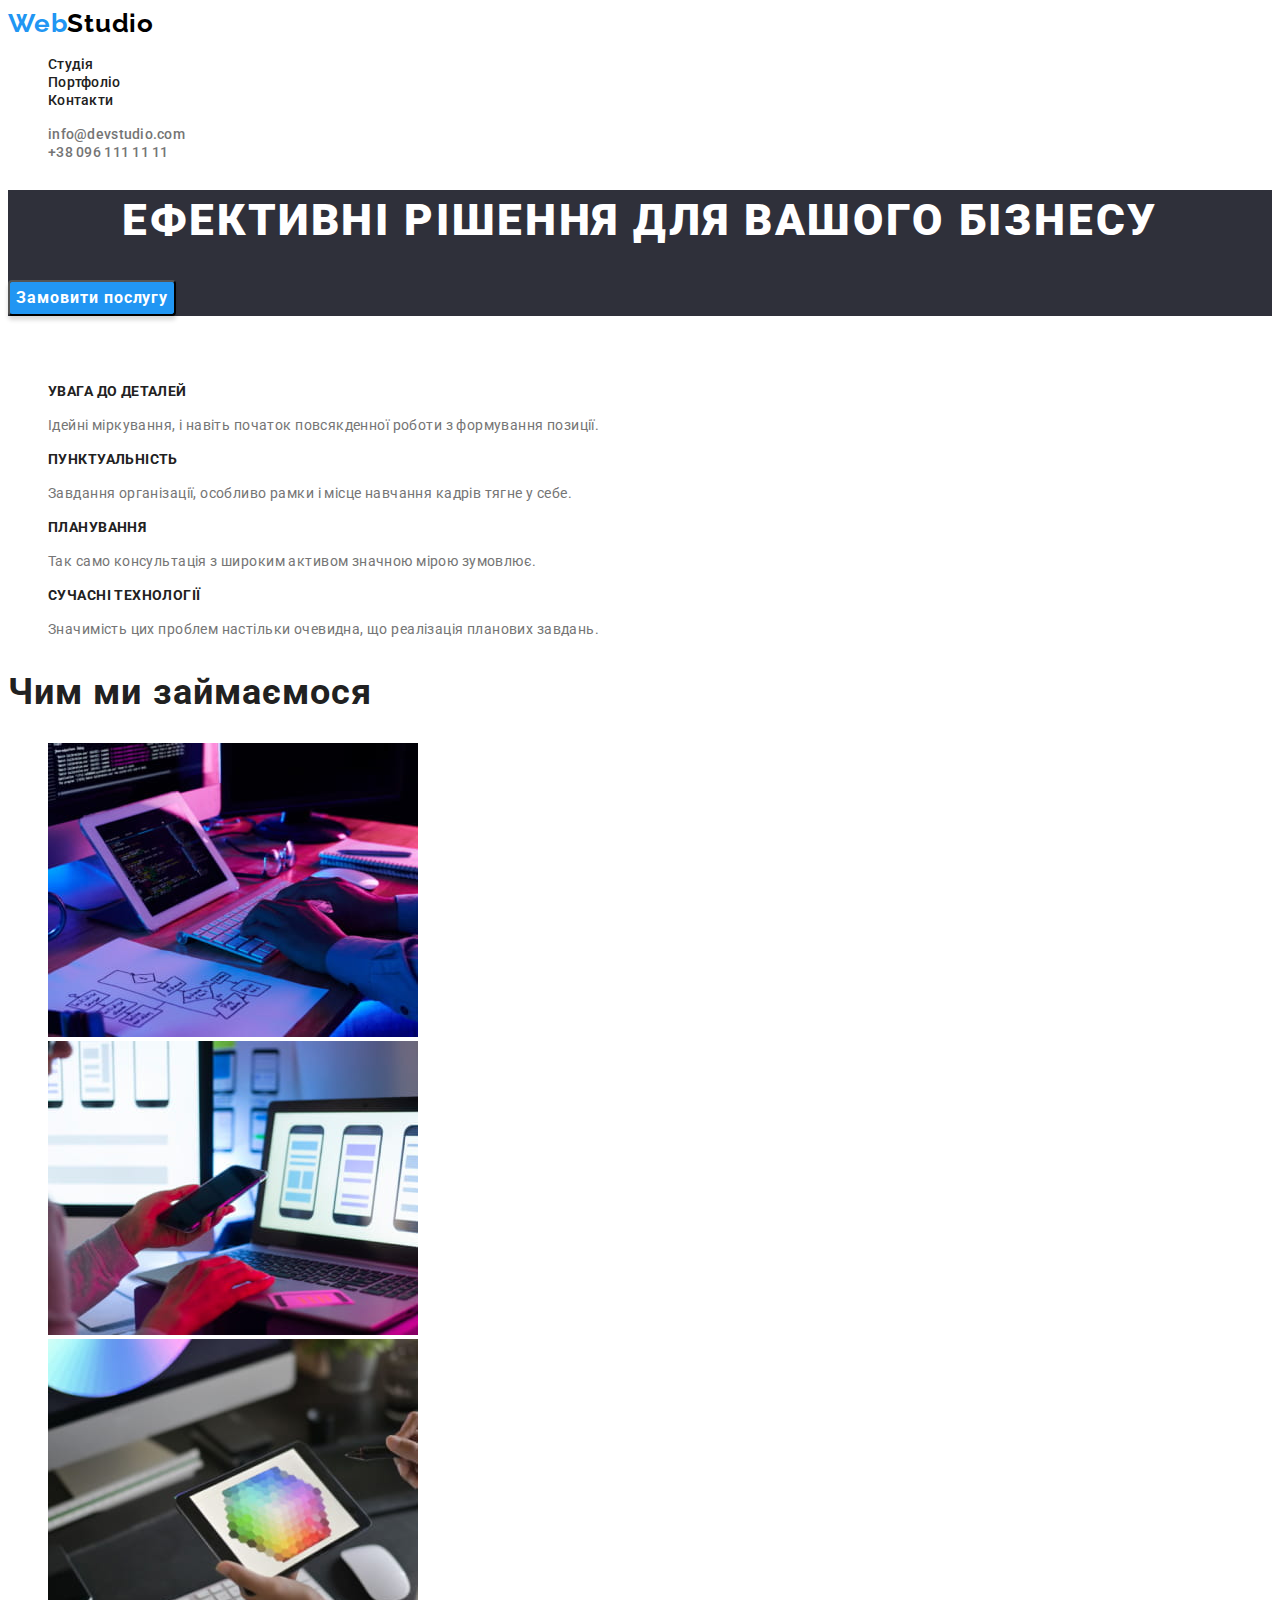
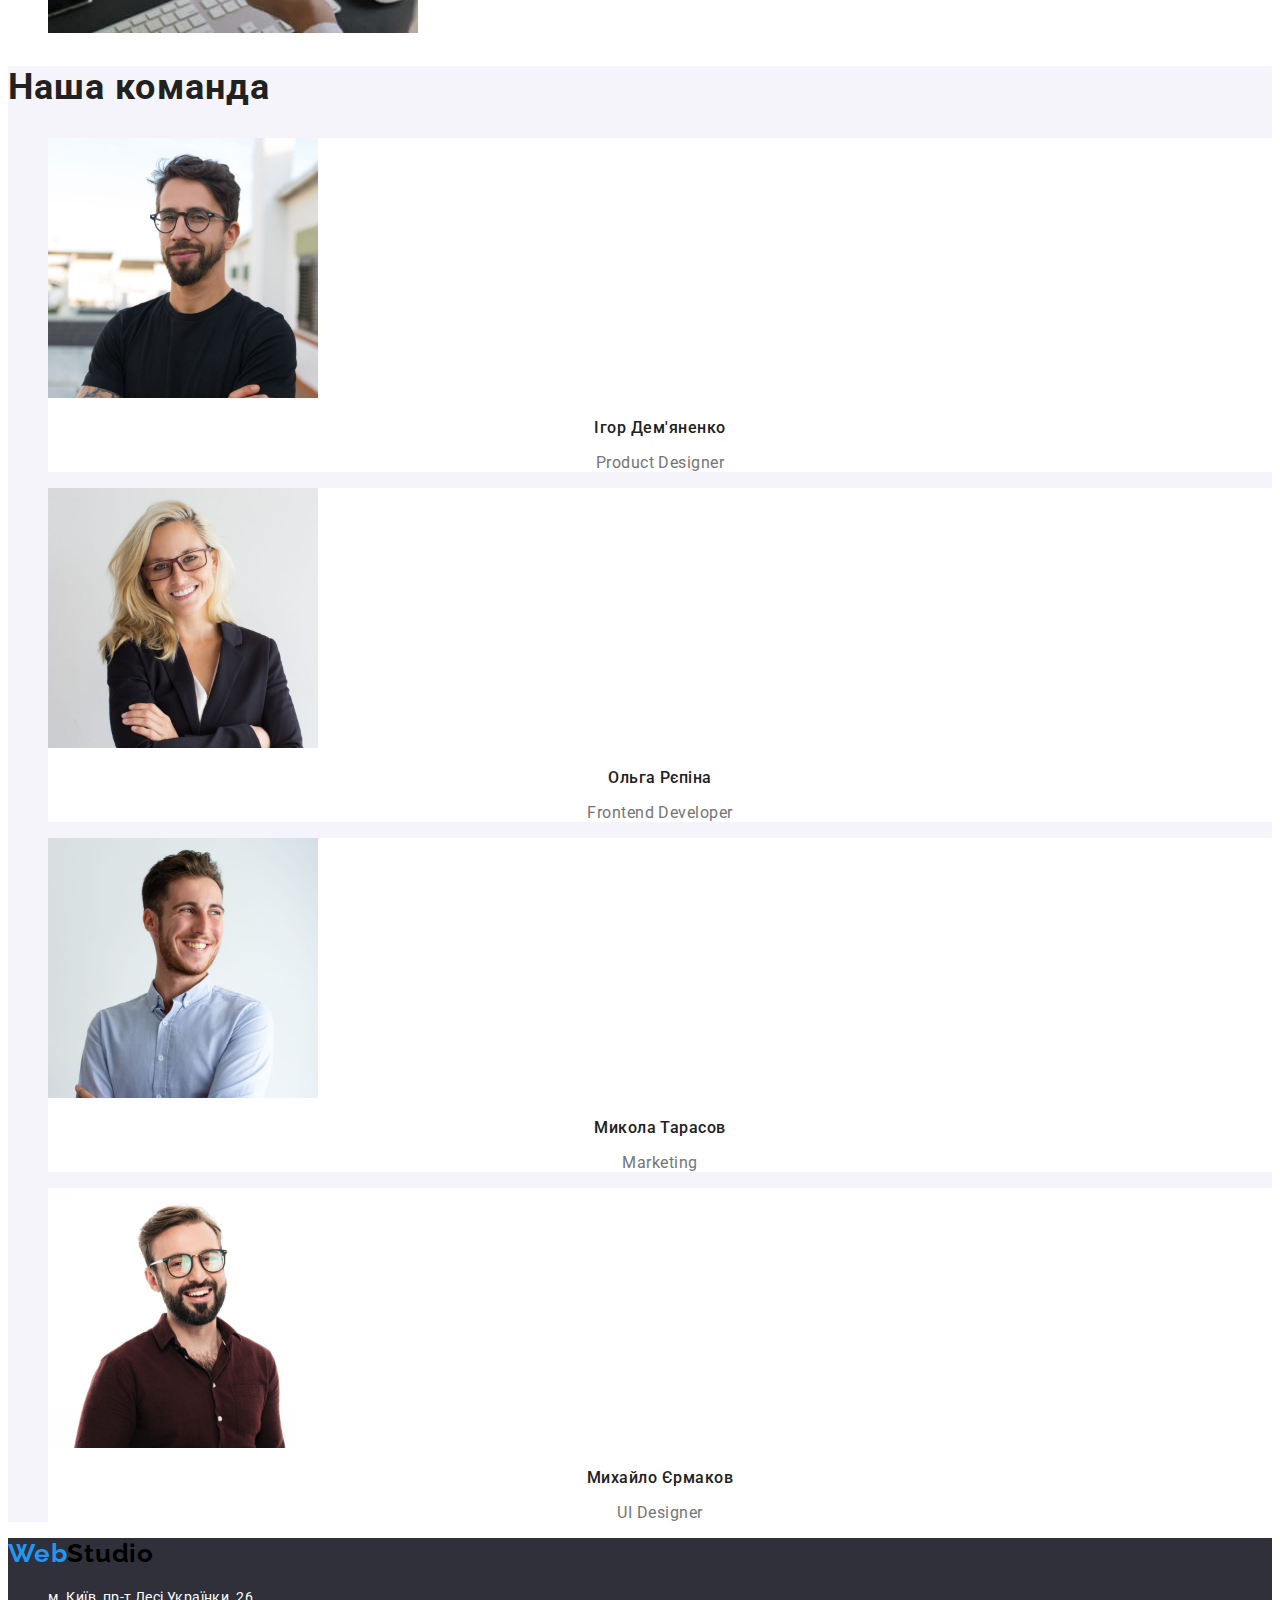
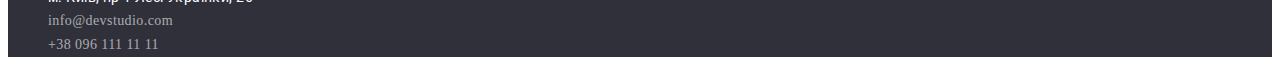
==== commit 7d7119fc: "commit" ====
--- a/index.html
+++ b/index.html
@@ -39,7 +39,7 @@
       </section>
       <!--Переваги-->
       <section class="section-feature">
-        <h2>Переваги</h2>
+        <h2 class="hite-title">Переваги</h2>
         <ul class="list-feature">
           <li>
             <h3 class="feature">УВАГА ДО ДЕТАЛЕЙ</h3>
--- a/styles/styles.css
+++ b/styles/styles.css
@@ -8,6 +8,10 @@
 .header {
   background: #ffffff;
 }
+.hite-title{
+    visibility: hidden;
+
+}
 
 /*Логотип*/
 .logo {
@@ -90,6 +94,7 @@
   line-height: 30px;
   /* identical to box height, or 188% */
   color: #ffffff;
+  cursor: pointer;
 
   display: flex;
   align-items: center;
@@ -122,7 +127,6 @@
 .feature-text {
   font-family: "Roboto";
   font-style: normal;
-  font-weight: 400;
   font-size: 14px;
   line-height: 24px;
   /* or 171% */
@@ -168,7 +172,6 @@
 .job-title {
   font-family: "Roboto";
   font-style: normal;
-  font-weight: 400;
   font-size: 16px;
   line-height: 19px;
   /* identical to box height */
@@ -191,7 +194,6 @@
 .adress-list {
   font-family: "Roboto";
   font-style: normal;
-  font-weight: 400;
   font-size: 14px;
   line-height: 24px;
   /* or 171% */
@@ -204,7 +206,6 @@
 .adress-contact {
   ont-family: "Roboto";
   font-style: normal;
-  font-weight: 400;
   font-size: 14px;
   line-height: 24px;
   /* or 171% */
@@ -250,7 +251,7 @@
 
   color: #ffffff;
   background: #2196f3;
-  /* shadow-middle */
+  
 }
 /* Проекти*/
 
@@ -278,7 +279,6 @@
 .project-type {
   font-family: "Roboto";
   font-style: normal;
-  font-weight: 400;
   font-size: 16px;
   line-height: 30px;
   /* identical to box height, or 188% */
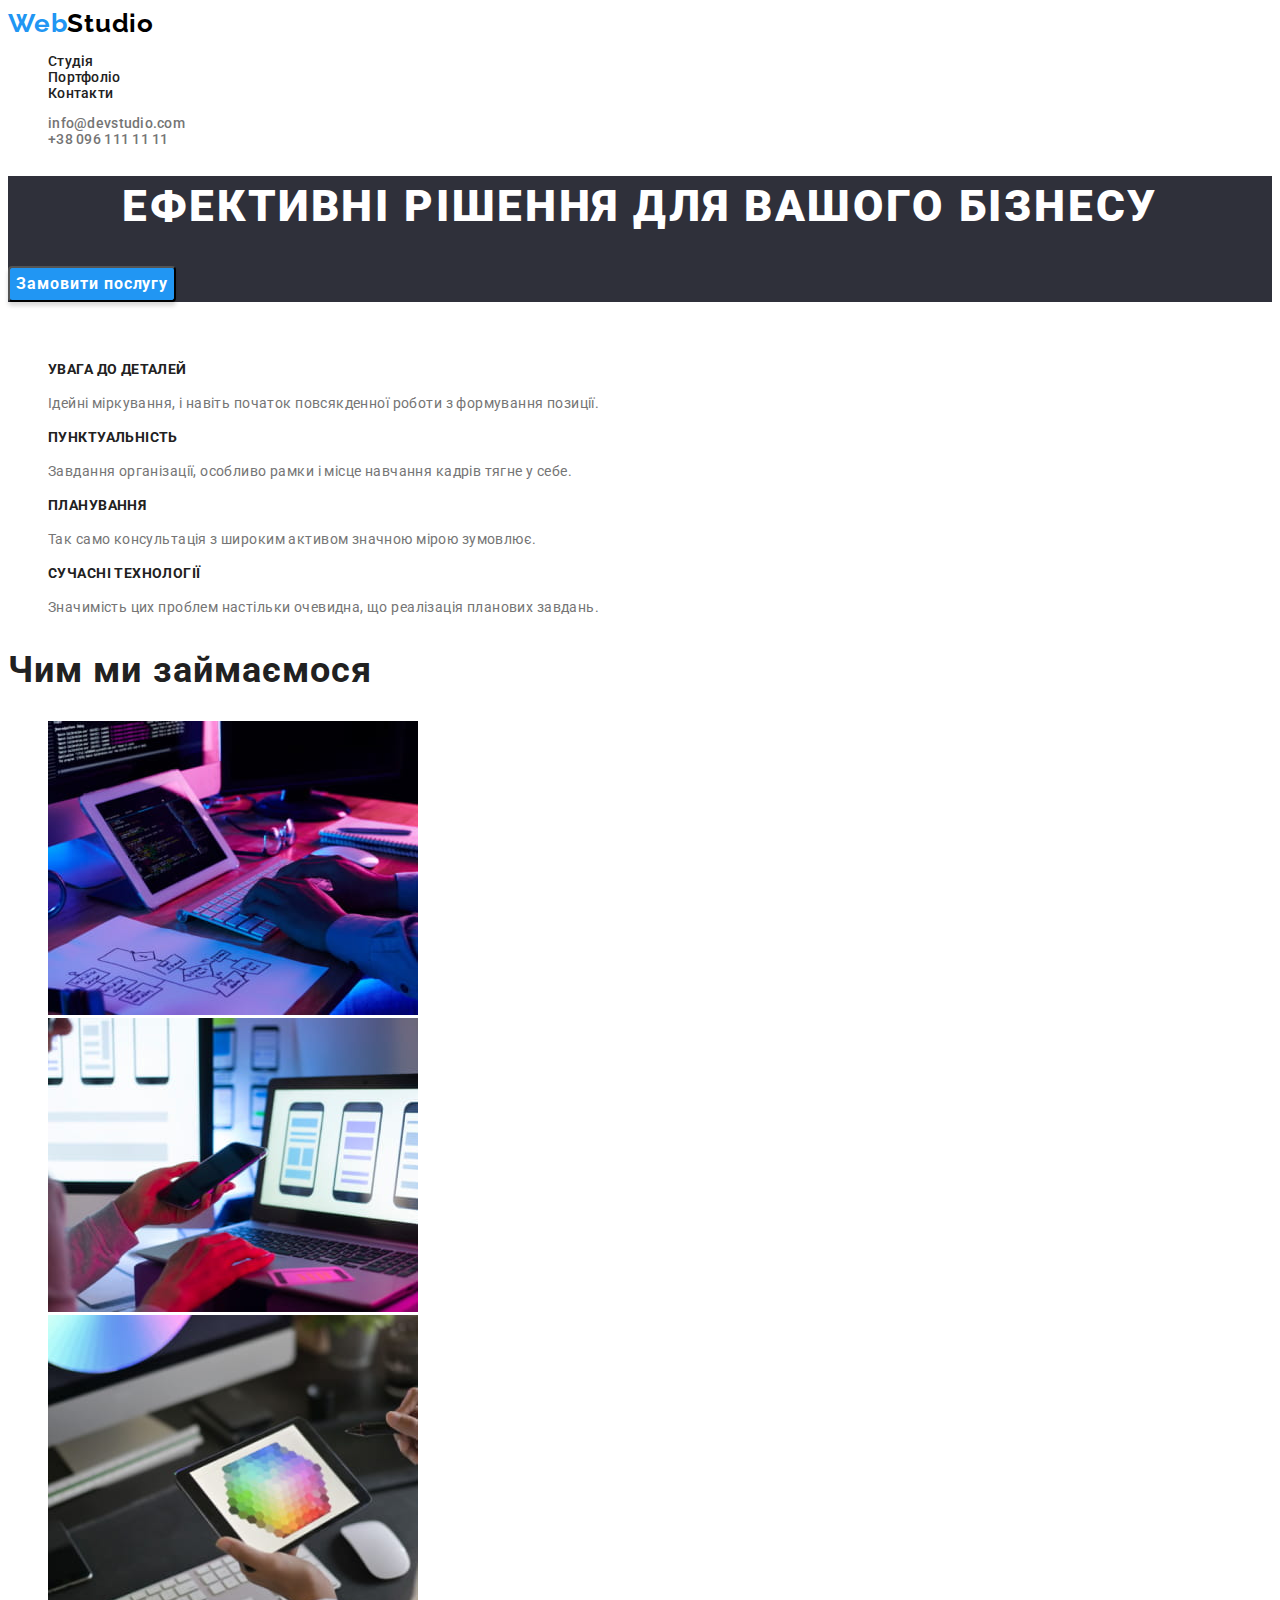
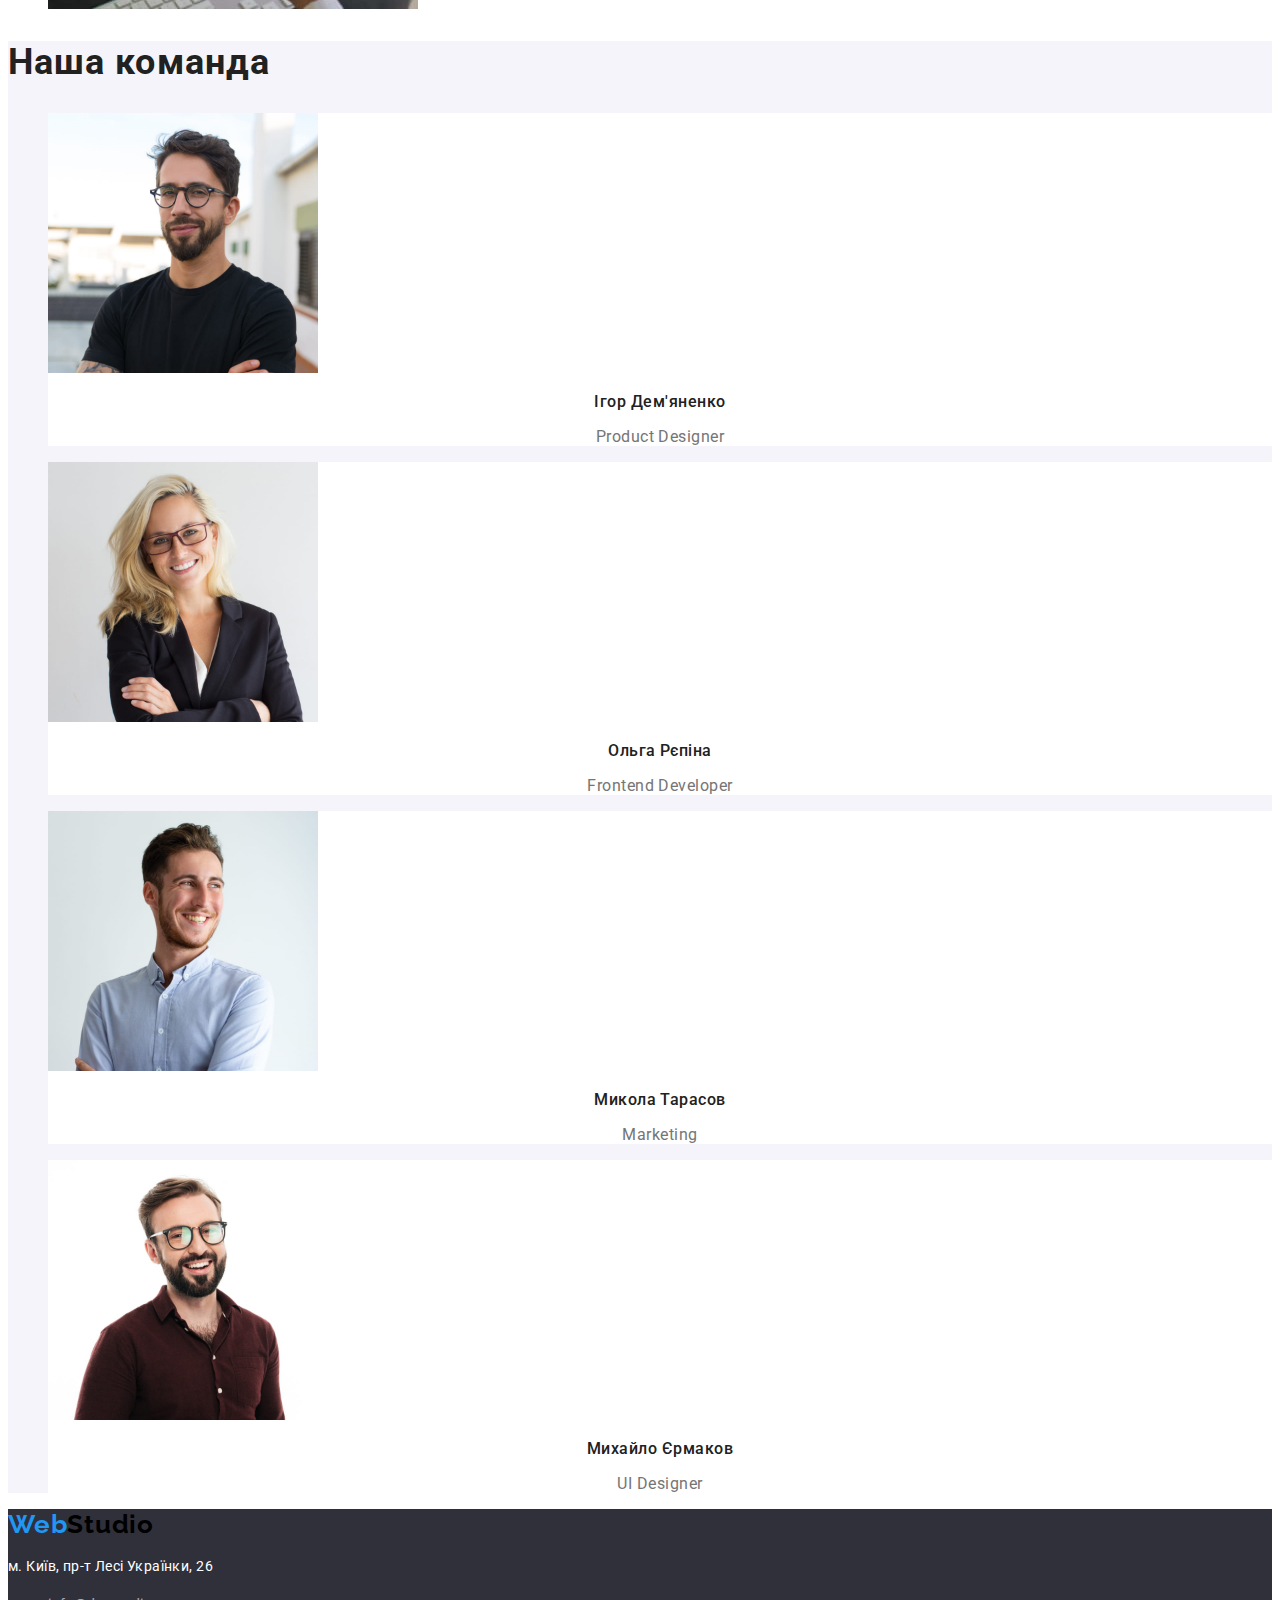
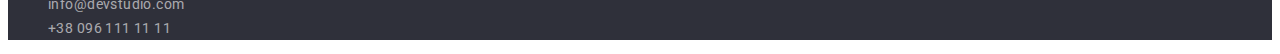
==== commit baf902b8: "commit" ====
--- a/index.html
+++ b/index.html
@@ -157,8 +157,8 @@
     <footer class="footer">
       <a href="" class="logo"> <span class="logo-part">Web</span>Studio</a>
       <address class="addres-box">
+        <p class="color-adress">м. Київ, пр-т Лесі Українки, 26</p>
         <ul class="address-item">
-          <li><a class="adress-list" href="м.Київ,пртЛесіУкраїнки,26"> м. Київ, пр-т Лесі Українки, 26</a></li>
           <li><a class="adress-contact" href="mailto:info@devstudio.com"> info@devstudio.com</a></li>
           <li><a class="adress-contact" href="tel:+380961111111">+38 096 111 11 11</a></li>
         </ul>
--- a/styles/styles.css
+++ b/styles/styles.css
@@ -1,8 +1,11 @@
 /* шрифти font-family: 'Raleway', sans-serif;
 font-family: 'Roboto', sans-serif;*/
-.body {
+ body{
   font-family: "Raleway", sans-serif;
   font-family: "Roboto", sans-serif;
+  font-size: 14px;
+  letter-spacing: 0.03em;
+  
 }
 
 .header {
@@ -95,7 +98,6 @@
   /* identical to box height, or 188% */
   color: #ffffff;
   cursor: pointer;
-
   display: flex;
   align-items: center;
   text-align: center;
@@ -203,6 +205,16 @@
   color: #ffffff;
   text-decoration: none;
 }
+.color-adress{
+font-style: normal;
+line-height: 24px;
+
+
+letter-spacing: 0.03em;
+
+color: #FFFFFF;
+
+}
 .adress-contact {
   ont-family: "Roboto";
   font-style: normal;
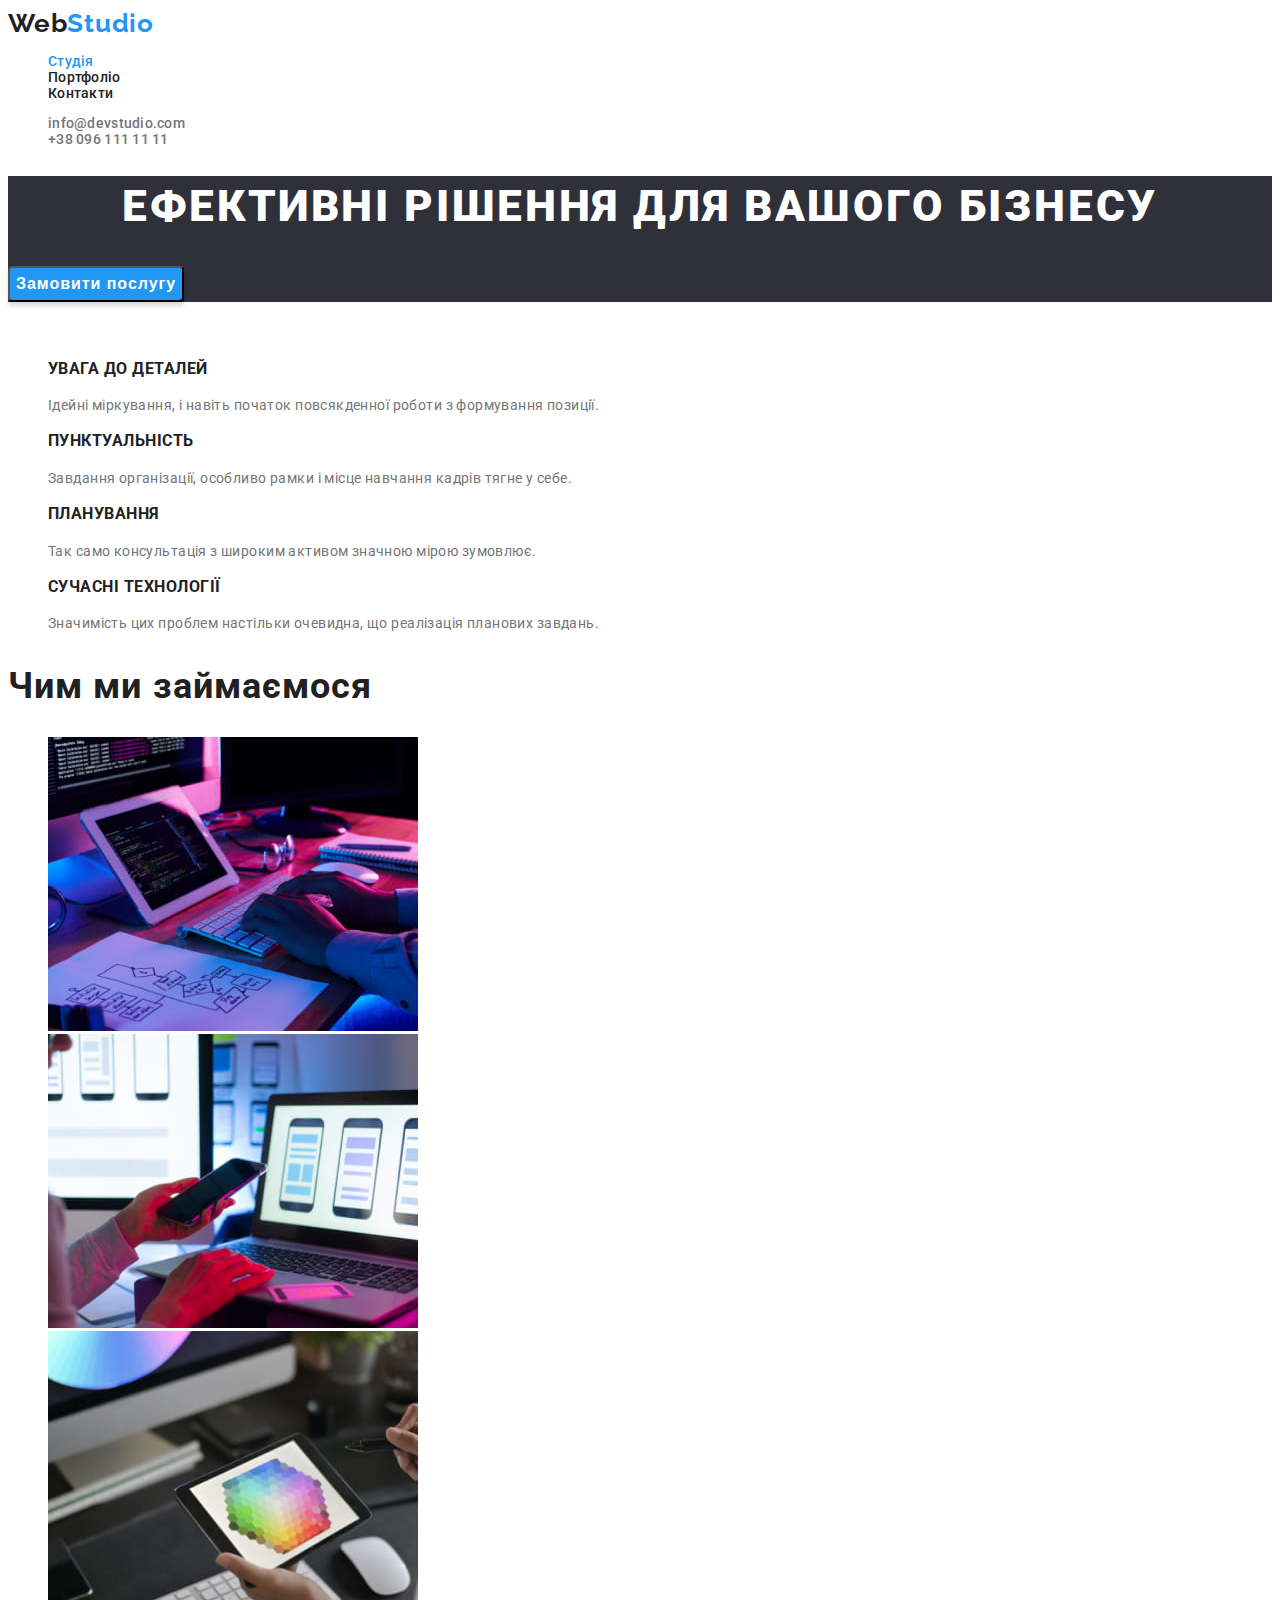
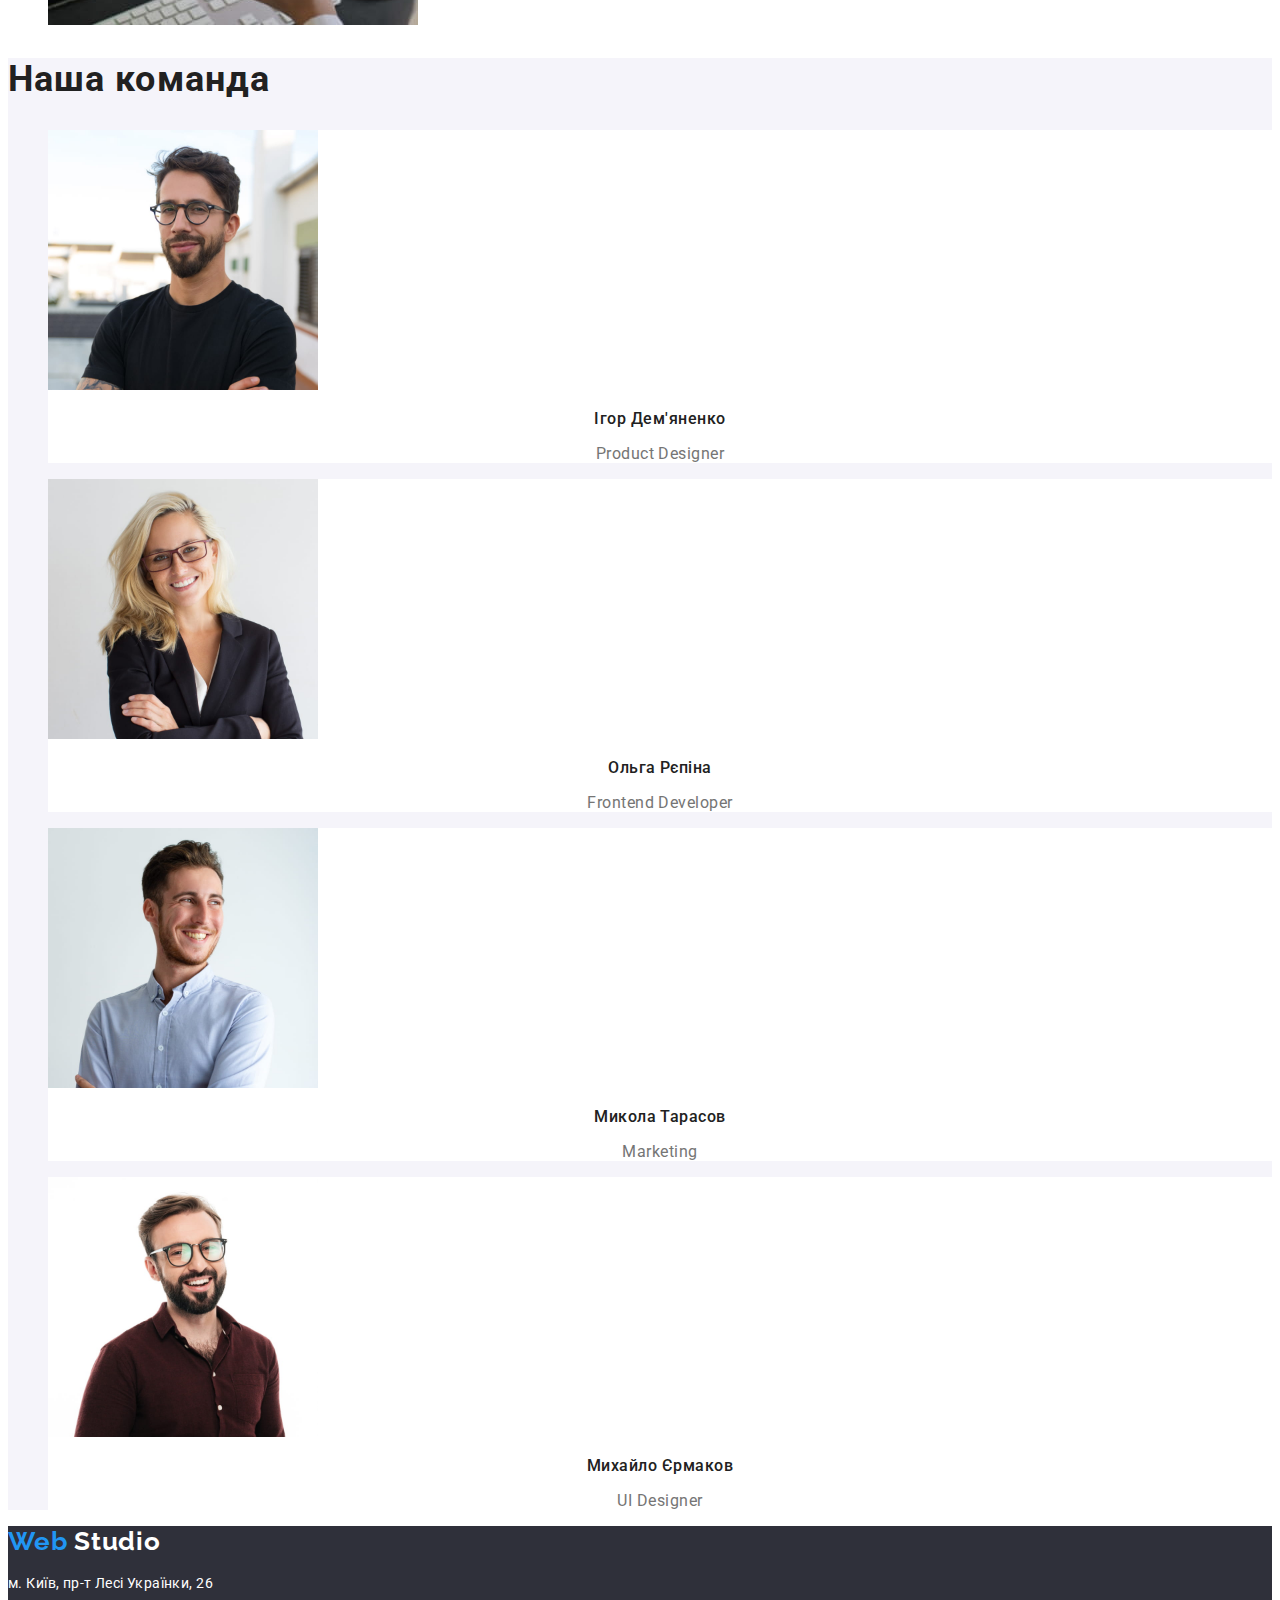
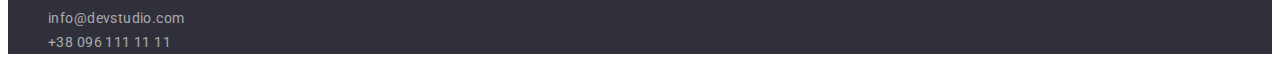
==== commit 93a10b03: "fix" ====
--- a/index.html
+++ b/index.html
@@ -16,9 +16,9 @@
         <a href="" class="logo"> <span class="logo-part">Web</span>Studio</a>
 
         <ul class="list">
-          <li> <a class="list-item" href="">Студія</a></li>
-          <li><a class="list-item" href="./portfolio.html">Портфоліо</a></li>
-          <li><a class="list-item" href="">Контакти</a></li>
+          <li> <a class="list-item current" href="">Студія</a></li>
+          <li><a class="list-item " href="./portfolio.html">Портфоліо</a></li>
+          <li><a class="list-item " href="">Контакти</a></li>
         </ul>
       </nav>
       <ul class="link-contacts">
@@ -155,7 +155,7 @@
       </section>
     </main>
     <footer class="footer">
-      <a href="" class="logo"> <span class="logo-part">Web</span>Studio</a>
+      <a href="" class="logo"> Web <span class="logo-part-footer">Studio</span></a>
       <address class="addres-box">
         <p class="color-adress">м. Київ, пр-т Лесі Українки, 26</p>
         <ul class="address-item">
--- a/styles/styles.css
+++ b/styles/styles.css
@@ -1,38 +1,52 @@
-/* шрифти font-family: 'Raleway', sans-serif;
-font-family: 'Roboto', sans-serif;*/
- body{
-  font-family: "Raleway", sans-serif;
+:root{
+    --primary-text-color: #212121;
+    --secondary-text-color: #757575;
+    --activity-color: #2196f3;
+    --white-text-color: #ffffff;
+    --primary-background-color:#FFFFFF;
+    --secondary-background-color: #f5f4fa;
+    --
+    
+}
+ 
+
+
+
+
+body{
+
+  color:var(--primary-text-color);
+  background-color:rgba(255, 255, 255, 1);
   font-family: "Roboto", sans-serif;
   font-size: 14px;
   letter-spacing: 0.03em;
   
 }
 
-.header {
-  background: #ffffff;
-}
+
 .hite-title{
     visibility: hidden;
 
 }
 
+
 /*Логотип*/
 .logo {
+  color: var(--activity-color);
   font-family: "Raleway";
-
   font-weight: 700;
   font-size: 26px;
   line-height: 31px;
-  line-height: 31px;
-  /* identical to box height */
-
-  letter-spacing: 0.03em;
-  text-decoration: none;
-
-  color: #000000;
+  letter-spacing: 0.03em;
+  text-decoration: none;
+  line-height: 1.19;
+  
 }
 .logo-part {
-  color: #2196f3;
+    color: rgba(33, 33, 33, 1);
+}
+.logo-part-footer{
+    color: rgba(255, 255, 255, 1);
 }
 /*Меню навігaції*/
 .list {
@@ -40,63 +54,58 @@
   text-decoration: none;
 }
 .list-item {
-  font-family: "Roboto";
-  font-style: normal;
-  font-weight: 500;
-  font-size: 14px;
+  font-weight: 500;
   list-style-type: none;
   text-decoration: none;
   line-height: 16px;
   letter-spacing: 0.02em;
 
-  color: #212121;
+  color:var(--primary-text-color);
+
+}
+.current{
+    color: var(--activity-color);
 }
 .list-item:hover {
-  color: #2196f3;
+  color: var(--activity-color);
 }
 /*Контактна информація*/
 .link {
-  font-family: "Roboto";
-  font-style: normal;
-  font-weight: 500;
-  font-size: 14px;
+  
+  font-weight: 500;
   line-height: 16px;
   letter-spacing: 0.02em;
   text-decoration: none;
   list-style-type: none;
 
-  color: #757575;
+  color: var(--secondary-text-color);
 }
 .link:hover {
-  color: #2196f3;
+  color: var(--activity-color);
 }
 .link-contacts {
   list-style-type: none;
 }
 .section {
-  background-color: #2f303a;
+  background-color:rgba(47, 48, 58, 1);
 }
 /* Слоган*/
 .slogan {
-  font-family: "Roboto";
-  font-style: normal;
   font-weight: 900;
   font-size: 44px;
   line-height: 60px;
-  color: #ffffff;
+  color: var(--white-text-color);
   text-align: center;
   letter-spacing: 0.06em;
   text-transform: uppercase;
 }
 /* Кнопка*/
 .btn {
-  font-family: "Roboto";
   font-style: normal;
   font-weight: 700;
   font-size: 16px;
   line-height: 30px;
-  /* identical to box height, or 188% */
-  color: #ffffff;
+  color:var(--white-text-color);
   cursor: pointer;
   display: flex;
   align-items: center;
@@ -109,121 +118,94 @@
 
 
 .section-feature .section-how {
-  background-color: #f5f5f5;
+  background-color:var(--secondary-background-color);
 }
 .list-feature {
   list-style-type: none;
 }
 /*Переваги*/
 .feature {
-  font-family: "Roboto";
-  font-style: normal;
-  font-weight: 700;
-  font-size: 14px;
+  font-weight: 700;
   line-height: 16px;
   letter-spacing: 0.03em;
   text-transform: uppercase;
 
-  color: #212121;
+  color:var(--primary-text-color);
 }
 .feature-text {
-  font-family: "Roboto";
-  font-style: normal;
-  font-size: 14px;
   line-height: 24px;
-  /* or 171% */
-
-  letter-spacing: 0.03em;
-
-  color: #757575;
+  letter-spacing: 0.03em;
+
+  color: var(--secondary-text-color);
 }
 /* Чим ми займаємось*/
 .list-how {
   list-style-type: none;
 }
 .caption {
-  font-family: "Roboto";
-  font-style: normal;
   font-size: 36px;
   line-height: 42px;
   letter-spacing: 0.03em;
 
-  color: #212121;
+  color:var(--primary-text-color);
 }
 /* Наша команда*/
 
 .section-team {
-  background-color: #f5f4fa;
+  background-color:var(--secondary-background-color);
 }
 .list-team {
   list-style-type: none;
 }
 .name-teammate {
-  font-family: "Roboto";
-  font-style: normal;
   font-weight: 500;
   font-size: 16px;
   line-height: 19px;
-  /* identical to box height */
-
-  text-align: center;
-  letter-spacing: 0.03em;
-
-  color: #212121;
+  text-align: center;
+  letter-spacing: 0.03em;
+  color: var(--primary-text-color);
 }
 .job-title {
-  font-family: "Roboto";
-  font-style: normal;
   font-size: 16px;
   line-height: 19px;
-  /* identical to box height */
-
-  text-align: center;
-  letter-spacing: 0.03em;
-
-  color: #757575;
+  text-align: center;
+  letter-spacing: 0.03em;
+
+  color: var(--secondary-text-color);
 }
 .teammate {
-  background: #ffffff;
+  background: var(--primary-background-color);
 }
 /* Footer*/
 .footer {
-  background-color: #2f303a;
+    background-color:rgba(47, 48, 58, 1);
 }
 .address-item {
   list-style-type: none;
 }
 .adress-list {
-  font-family: "Roboto";
   font-style: normal;
-  font-size: 14px;
   line-height: 24px;
-  /* or 171% */
-
-  letter-spacing: 0.03em;
-
-  color: #ffffff;
+  letter-spacing: 0.03em;
+  color:var(--white-text-color);
   text-decoration: none;
 }
 .color-adress{
-font-style: normal;
-line-height: 24px;
-
-
-letter-spacing: 0.03em;
-
-color: #FFFFFF;
+    font-style: normal;
+    width: 231px;
+    height: 21px;
+    left: 215px;
+    top: 2205px;
+    line-height: 24px;
+    letter-spacing: 0.03em;
+    color:var(--white-text-color);
+    
 
 }
 .adress-contact {
-  ont-family: "Roboto";
   font-style: normal;
-  font-size: 14px;
   line-height: 24px;
-  /* or 171% */
-
-  letter-spacing: 0.03em;
-
+  letter-spacing: 0.03em;
   color: rgba(255, 255, 255, 0.6);
   text-decoration: none;
 }
@@ -234,36 +216,25 @@
   list-style-type: none;
 }
 .btn2 {
-  font-family: "Roboto";
-  font-style: normal;
   font-weight: 500;
   font-size: 16px;
   line-height: 26px;
-  /* identical to box height, or 162% */
-
-  text-align: center;
-  letter-spacing: 0.03em;
-
-  color: #212121;
-
+  text-align: center;
+  letter-spacing: 0.03em;
+  color: var(--primary-text-color);
+  background: var(--secondary-background-color);
   border: none;
-  background: #f5f4fa;
   border-radius: 4px;
 }
 .btn2:hover {
-  font-family: "Roboto";
-  font-style: normal;
   font-weight: 500;
   font-size: 16px;
   line-height: 26px;
-  /* identical to box height, or 162% */
-
-  text-align: center;
-  letter-spacing: 0.03em;
-
-  color: #ffffff;
-  background: #2196f3;
-  
+  text-align: center;
+  letter-spacing: 0.03em;
+
+  color:var(--activity-color);
+  background: rgba(245, 244, 250, 1);
 }
 /* Проекти*/
 
@@ -271,31 +242,23 @@
   list-style-type: none;
 }
 .project-name {
-  font-family: "Roboto";
-  font-style: normal;
   font-weight: 700;
   font-size: 18px;
   line-height: 36px;
-  /* identical to box height, or 200% */
   text-decoration: none;
   letter-spacing: 0.06em;
-
-  color: #212121;
+  color:var(--primary-text-color);
 }
 .project-item {
   text-decoration: none;
-  background: #FFFFFF;
+  background:var(--primary-background-color);
   border: 1px solid #EEEEEE;
 
 }
 .project-type {
-  font-family: "Roboto";
-  font-style: normal;
   font-size: 16px;
   line-height: 30px;
-  /* identical to box height, or 188% */
-
-  letter-spacing: 0.03em;
-
-  color: #757575;
-}
+  letter-spacing: 0.03em;
+
+  color:var(--secondary-text-color);
+}
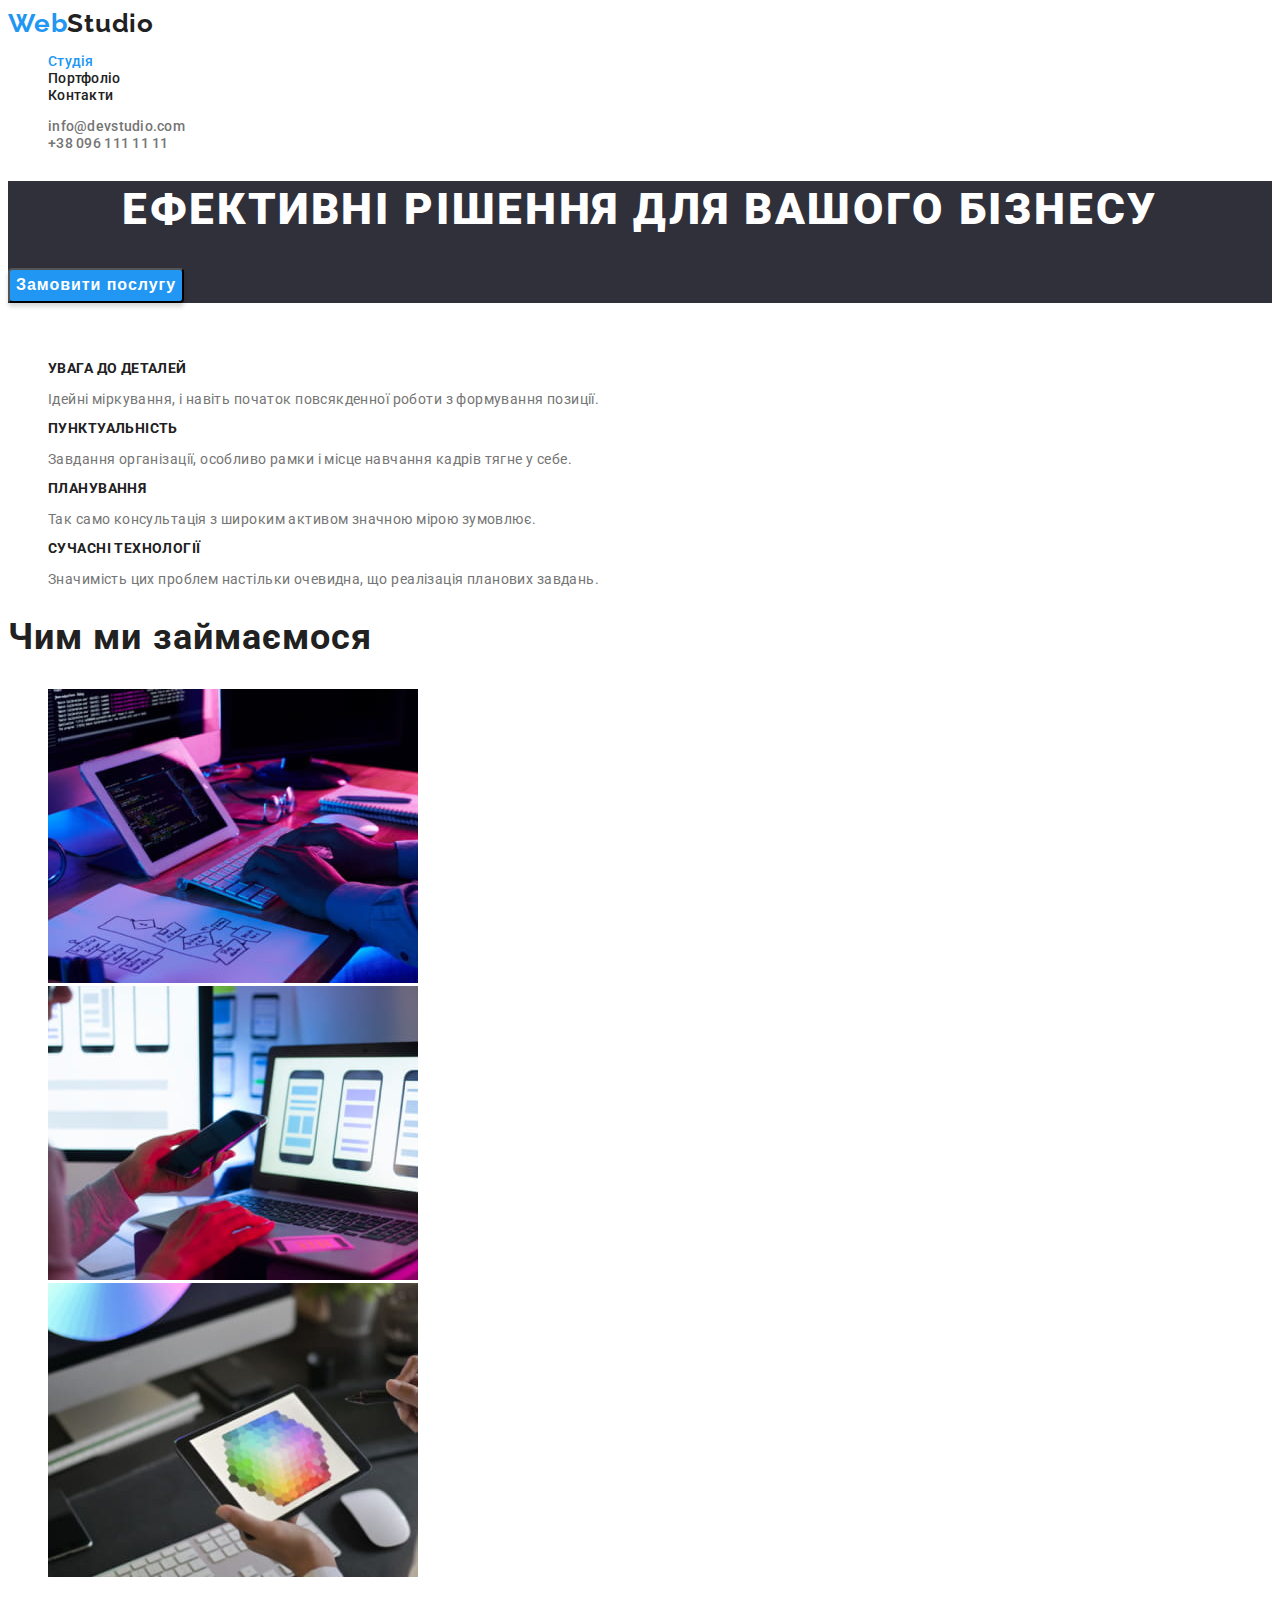
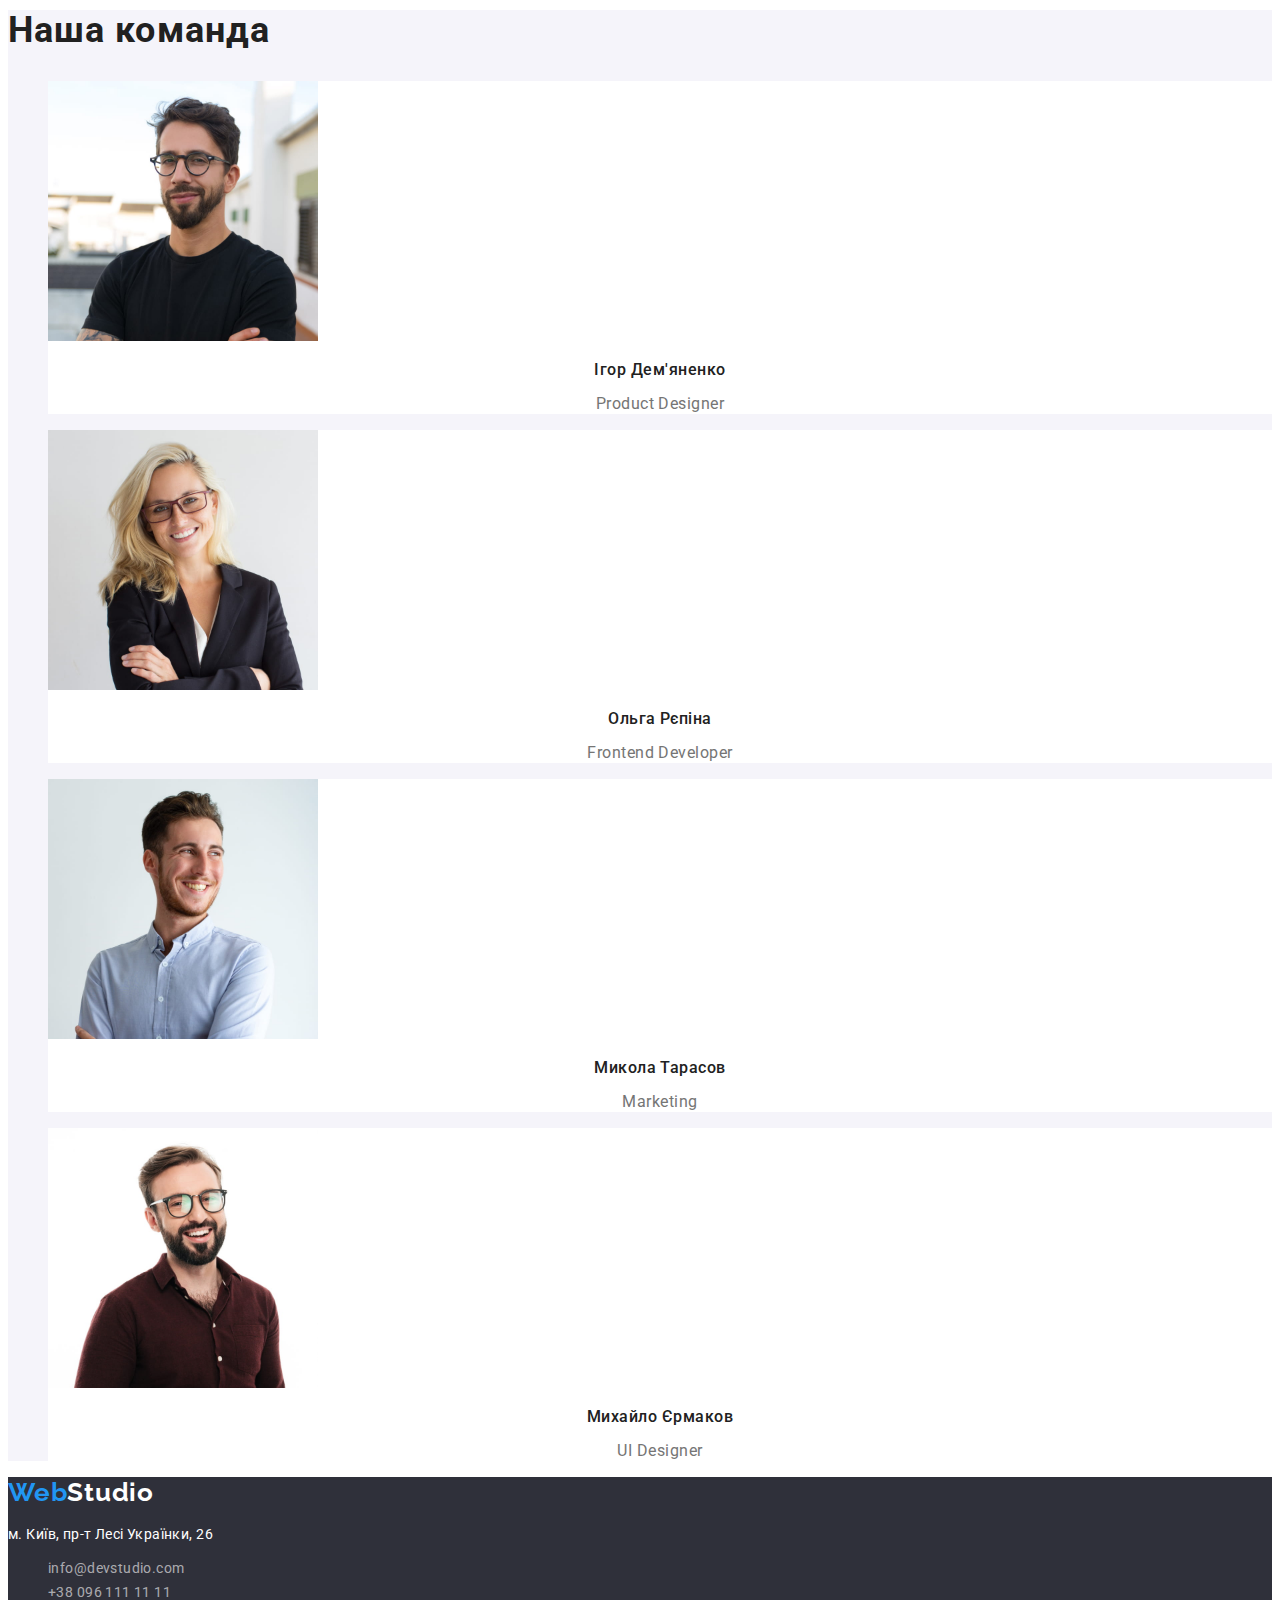
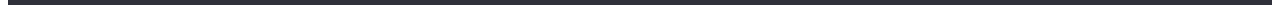
==== commit e47172fa: "fix" ====
--- a/index.html
+++ b/index.html
@@ -4,10 +4,13 @@
     <meta charset="UTF-8" />
     <meta http-equiv="X-UA-Compatible" content="IE=edge" />
     <meta name="viewport" content="width=device-width, initial-scale=1.0" />
-    <link rel="preconnect" href="https://fonts.googleapis.com">
-    <link rel="preconnect" href="https://fonts.gstatic.com" crossorigin>
-    <link href="https://fonts.googleapis.com/css2?family=Raleway:wght@700&family=Roboto:wght@400;500;700;900&display=swap" rel="stylesheet">
-    <link rel="stylesheet" href="styles/styles.css">
+    <link rel="preconnect" href="https://fonts.googleapis.com" />
+    <link rel="preconnect" href="https://fonts.gstatic.com" crossorigin />
+    <link
+      href="https://fonts.googleapis.com/css2?family=Raleway:wght@700&family=Roboto:wght@400;500;700;900&display=swap"
+      rel="stylesheet"
+    />
+    <link rel="stylesheet" href="styles/styles.css" />
     <title>Studio</title>
   </head>
   <body class="page">
@@ -16,15 +19,14 @@
         <a href="" class="logo"> <span class="logo-part">Web</span>Studio</a>
 
         <ul class="list">
-          <li> <a class="list-item current" href="">Студія</a></li>
-          <li><a class="list-item " href="./portfolio.html">Портфоліо</a></li>
-          <li><a class="list-item " href="">Контакти</a></li>
+          <li><a class="list-item current" href="">Студія</a></li>
+          <li><a class="list-item" href="./portfolio.html">Портфоліо</a></li>
+          <li><a class="list-item" href="">Контакти</a></li>
         </ul>
       </nav>
       <ul class="link-contacts">
         <li>
-          <a class="link" href="mailto:info@devstudio.com">
-            info@devstudio.com</a>
+          <a class="link" href="mailto:info@devstudio.com"> info@devstudio.com</a>
         </li>
         <li><a class="link" href="tel:+380961111111"> +38 096 111 11 11</a></li>
       </ul>
@@ -44,15 +46,13 @@
           <li>
             <h3 class="feature">УВАГА ДО ДЕТАЛЕЙ</h3>
             <p class="feature-text">
-              Ідейні міркування, і навіть початок повсякденної роботи з
-              формування позиції.
+              Ідейні міркування, і навіть початок повсякденної роботи з формування позиції.
             </p>
           </li>
           <li>
             <h3 class="feature">ПУНКТУАЛЬНІСТЬ</h3>
             <p class="feature-text">
-              Завдання організації, особливо рамки і місце навчання кадрів тягне
-              у себе.
+              Завдання організації, особливо рамки і місце навчання кадрів тягне у себе.
             </p>
           </li>
           <li>
@@ -64,8 +64,7 @@
           <li>
             <h3 class="feature">СУЧАСНІ ТЕХНОЛОГІЇ</h3>
             <p class="feature-text">
-              Значимість цих проблем настільки очевидна, що реалізація планових
-              завдань.
+              Значимість цих проблем настільки очевидна, що реалізація планових завдань.
             </p>
           </li>
         </ul>
@@ -73,7 +72,7 @@
       <!--Чим ми займаємося-->
       <section class="section-how">
         <h2 class="caption">Чим ми займаємося</h2>
-        <ul class="list-how" >
+        <ul class="list-how">
           <li>
             <img
               class="image-box"
@@ -155,15 +154,16 @@
       </section>
     </main>
     <footer class="footer">
-      <a href="" class="logo"> Web <span class="logo-part-footer">Studio</span></a>
+      <a href="" class="logo-footer">Web<span class="logo-part-footer">Studio</span></a>
       <address class="addres-box">
         <p class="color-adress">м. Київ, пр-т Лесі Українки, 26</p>
         <ul class="address-item">
-          <li><a class="adress-contact" href="mailto:info@devstudio.com"> info@devstudio.com</a></li>
+          <li>
+            <a class="adress-contact" href="mailto:info@devstudio.com"> info@devstudio.com</a>
+          </li>
           <li><a class="adress-contact" href="tel:+380961111111">+38 096 111 11 11</a></li>
         </ul>
       </address>
     </footer>
   </body>
 </html>
-
--- a/styles/styles.css
+++ b/styles/styles.css
@@ -1,52 +1,50 @@
-:root{
-    --primary-text-color: #212121;
-    --secondary-text-color: #757575;
-    --activity-color: #2196f3;
-    --white-text-color: #ffffff;
-    --primary-background-color:#FFFFFF;
-    --secondary-background-color: #f5f4fa;
-    --
-    
-}
- 
-
-
-
-
-body{
-
-  color:var(--primary-text-color);
-  background-color:rgba(255, 255, 255, 1);
-  font-family: "Roboto", sans-serif;
+:root {
+  --primary-text-color: #212121;
+  --secondary-text-color: #757575;
+  --activity-color: #2196f3;
+  --white-text-color: #ffffff;
+  --primary-background-color: #ffffff;
+  --secondary-background-color: #f5f4fa;
+}
+
+body {
+  color: var(--primary-text-color);
+  background-color: rgba(255, 255, 255, 1);
+  font-family: 'Roboto', sans-serif;
   font-size: 14px;
   letter-spacing: 0.03em;
-  
-}
-
-
-.hite-title{
-    visibility: hidden;
-
-}
-
+}
+
+.hite-title {
+  visibility: hidden;
+}
 
 /*Логотип*/
 .logo {
-  color: var(--activity-color);
-  font-family: "Raleway";
+  color: rgba(33, 33, 33, 1);
+  font-family: 'Raleway';
   font-weight: 700;
   font-size: 26px;
-  line-height: 31px;
-  letter-spacing: 0.03em;
-  text-decoration: none;
-  line-height: 1.19;
-  
+  line-height: 1.19;
+  letter-spacing: 0.03em;
+  text-decoration: none;
+  line-height: 1.19;
 }
 .logo-part {
-    color: rgba(33, 33, 33, 1);
-}
-.logo-part-footer{
-    color: rgba(255, 255, 255, 1);
+  color: var(--activity-color);
+}
+.logo-part-footer {
+  color: rgba(255, 255, 255, 1);
+}
+.logo-footer {
+  color: var(--activity-color);
+  font-family: 'Raleway';
+  font-weight: 700;
+  font-size: 26px;
+  line-height: 1.19;
+  letter-spacing: 0.03em;
+  text-decoration: none;
+  line-height: 1.19;
 }
 /*Меню навігaції*/
 .list {
@@ -57,23 +55,21 @@
   font-weight: 500;
   list-style-type: none;
   text-decoration: none;
-  line-height: 16px;
+  line-height: 1.14;
   letter-spacing: 0.02em;
 
-  color:var(--primary-text-color);
-
-}
-.current{
-    color: var(--activity-color);
+  color: var(--primary-text-color);
+}
+.current {
+  color: var(--activity-color);
 }
 .list-item:hover {
   color: var(--activity-color);
 }
 /*Контактна информація*/
 .link {
-  
-  font-weight: 500;
-  line-height: 16px;
+  font-weight: 500;
+  line-height: 1.14;
   letter-spacing: 0.02em;
   text-decoration: none;
   list-style-type: none;
@@ -87,13 +83,13 @@
   list-style-type: none;
 }
 .section {
-  background-color:rgba(47, 48, 58, 1);
+  background-color: rgba(47, 48, 58, 1);
 }
 /* Слоган*/
 .slogan {
   font-weight: 900;
   font-size: 44px;
-  line-height: 60px;
+  line-height: 1.3;
   color: var(--white-text-color);
   text-align: center;
   letter-spacing: 0.06em;
@@ -104,8 +100,8 @@
   font-style: normal;
   font-weight: 700;
   font-size: 16px;
-  line-height: 30px;
-  color:var(--white-text-color);
+  line-height: 1.8;
+  color: var(--white-text-color);
   cursor: pointer;
   display: flex;
   align-items: center;
@@ -116,9 +112,8 @@
   border-radius: 4px;
 }
 
-
 .section-feature .section-how {
-  background-color:var(--secondary-background-color);
+  background-color: var(--secondary-background-color);
 }
 .list-feature {
   list-style-type: none;
@@ -126,14 +121,15 @@
 /*Переваги*/
 .feature {
   font-weight: 700;
-  line-height: 16px;
+  line-height: 1.14;
+  font-size: 14px;
   letter-spacing: 0.03em;
   text-transform: uppercase;
 
-  color:var(--primary-text-color);
+  color: var(--primary-text-color);
 }
 .feature-text {
-  line-height: 24px;
+  line-height: 1, 7;
   letter-spacing: 0.03em;
 
   color: var(--secondary-text-color);
@@ -144,15 +140,15 @@
 }
 .caption {
   font-size: 36px;
-  line-height: 42px;
-  letter-spacing: 0.03em;
-
-  color:var(--primary-text-color);
+  line-height: 1.16;
+  letter-spacing: 0.03em;
+
+  color: var(--primary-text-color);
 }
 /* Наша команда*/
 
 .section-team {
-  background-color:var(--secondary-background-color);
+  background-color: var(--secondary-background-color);
 }
 .list-team {
   list-style-type: none;
@@ -167,7 +163,7 @@
 }
 .job-title {
   font-size: 16px;
-  line-height: 19px;
+  line-height: 1.18;
   text-align: center;
   letter-spacing: 0.03em;
 
@@ -178,33 +174,31 @@
 }
 /* Footer*/
 .footer {
-    background-color:rgba(47, 48, 58, 1);
+  background-color: rgba(47, 48, 58, 1);
 }
 .address-item {
   list-style-type: none;
 }
 .adress-list {
   font-style: normal;
+  line-height: 1.71;
+  letter-spacing: 0.03em;
+  color: var(--white-text-color);
+  text-decoration: none;
+}
+.color-adress {
+  font-style: normal;
+  width: 231px;
+  height: 21px;
+  left: 215px;
+  top: 2205px;
   line-height: 24px;
   letter-spacing: 0.03em;
-  color:var(--white-text-color);
-  text-decoration: none;
-}
-.color-adress{
-    font-style: normal;
-    width: 231px;
-    height: 21px;
-    left: 215px;
-    top: 2205px;
-    line-height: 24px;
-    letter-spacing: 0.03em;
-    color:var(--white-text-color);
-    
-
+  color: var(--white-text-color);
 }
 .adress-contact {
   font-style: normal;
-  line-height: 24px;
+  line-height: 1.71;
   letter-spacing: 0.03em;
   color: rgba(255, 255, 255, 0.6);
   text-decoration: none;
@@ -218,7 +212,7 @@
 .btn2 {
   font-weight: 500;
   font-size: 16px;
-  line-height: 26px;
+  line-height: 1.6;
   text-align: center;
   letter-spacing: 0.03em;
   color: var(--primary-text-color);
@@ -229,11 +223,11 @@
 .btn2:hover {
   font-weight: 500;
   font-size: 16px;
-  line-height: 26px;
-  text-align: center;
-  letter-spacing: 0.03em;
-
-  color:var(--activity-color);
+  line-height: 1.6;
+  text-align: center;
+  letter-spacing: 0.03em;
+
+  color: var(--activity-color);
   background: rgba(245, 244, 250, 1);
 }
 /* Проекти*/
@@ -244,21 +238,20 @@
 .project-name {
   font-weight: 700;
   font-size: 18px;
-  line-height: 36px;
+  line-height: 2;
   text-decoration: none;
   letter-spacing: 0.06em;
-  color:var(--primary-text-color);
+  color: var(--primary-text-color);
 }
 .project-item {
   text-decoration: none;
-  background:var(--primary-background-color);
-  border: 1px solid #EEEEEE;
-
+  background: var(--primary-background-color);
+  border: 1px solid #eeeeee;
 }
 .project-type {
   font-size: 16px;
-  line-height: 30px;
-  letter-spacing: 0.03em;
-
-  color:var(--secondary-text-color);
-}
+  line-height: 1.8;
+  letter-spacing: 0.03em;
+
+  color: var(--secondary-text-color);
+}
